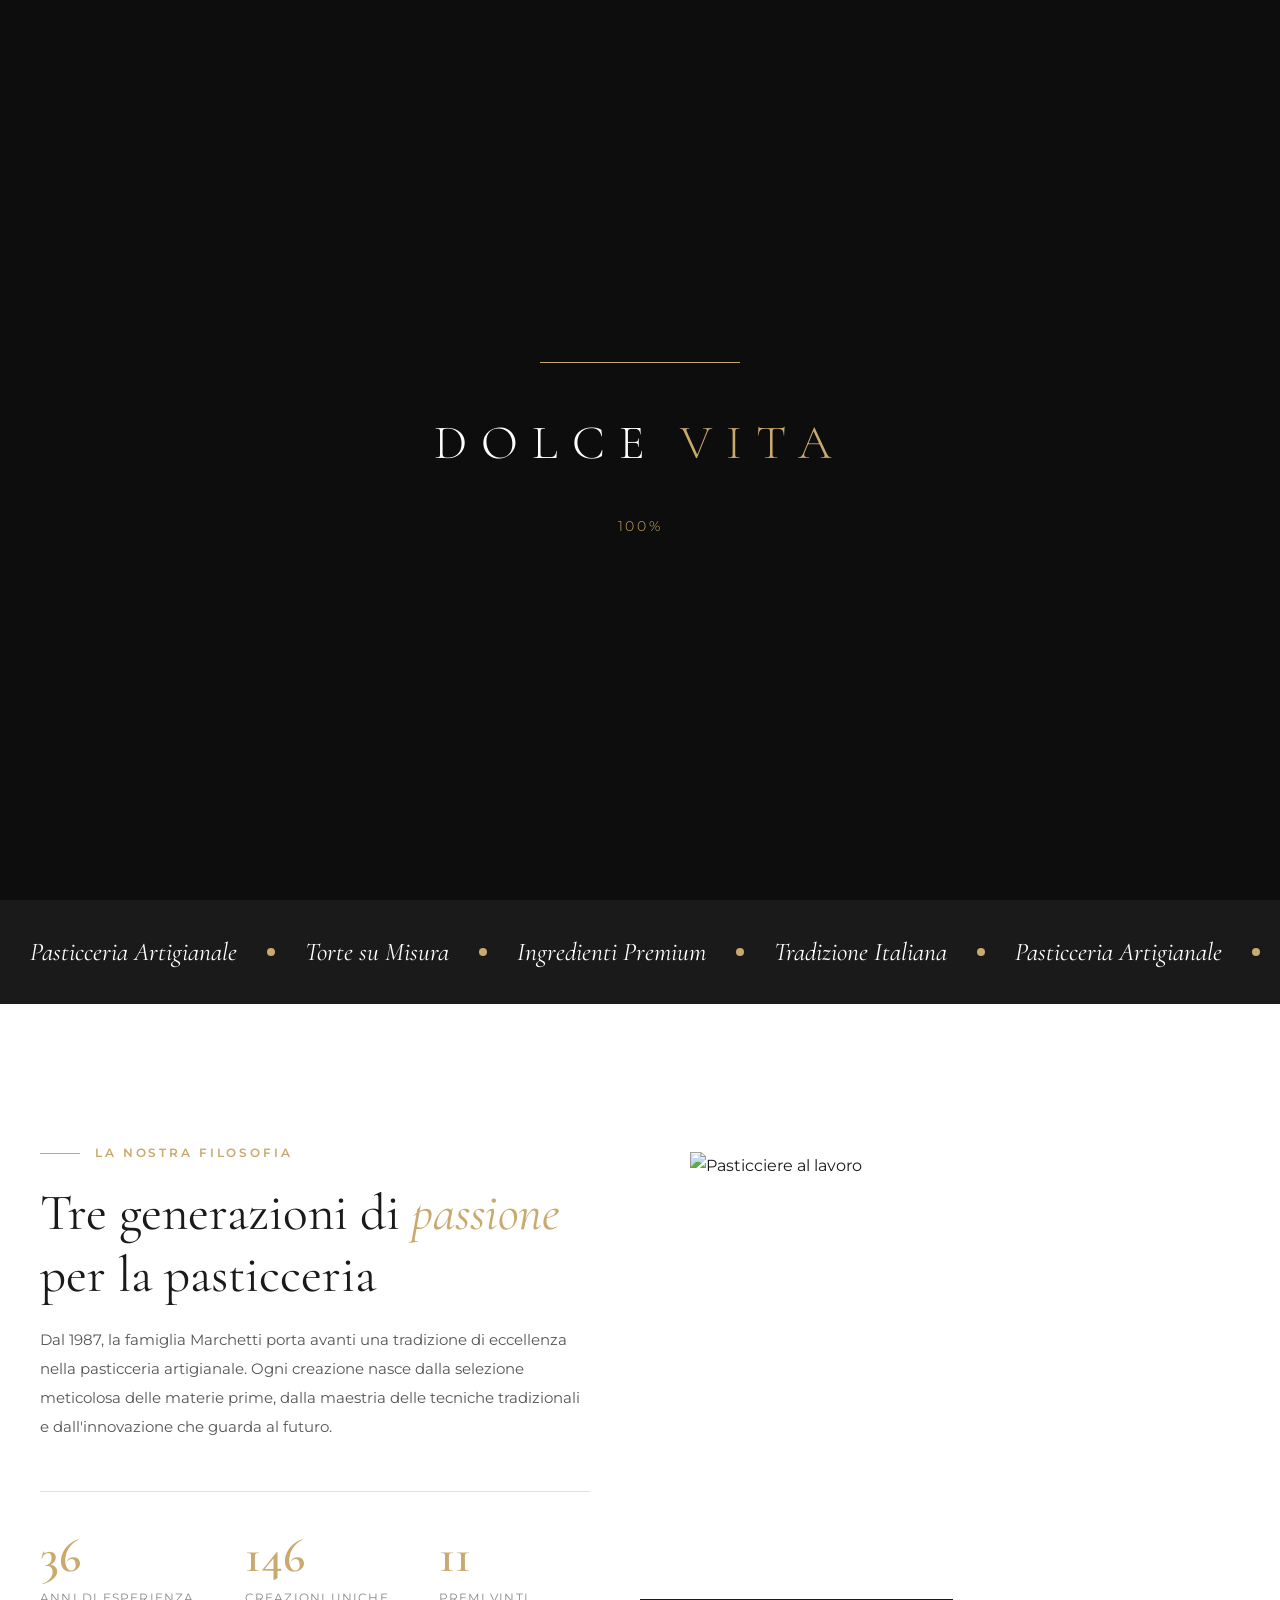
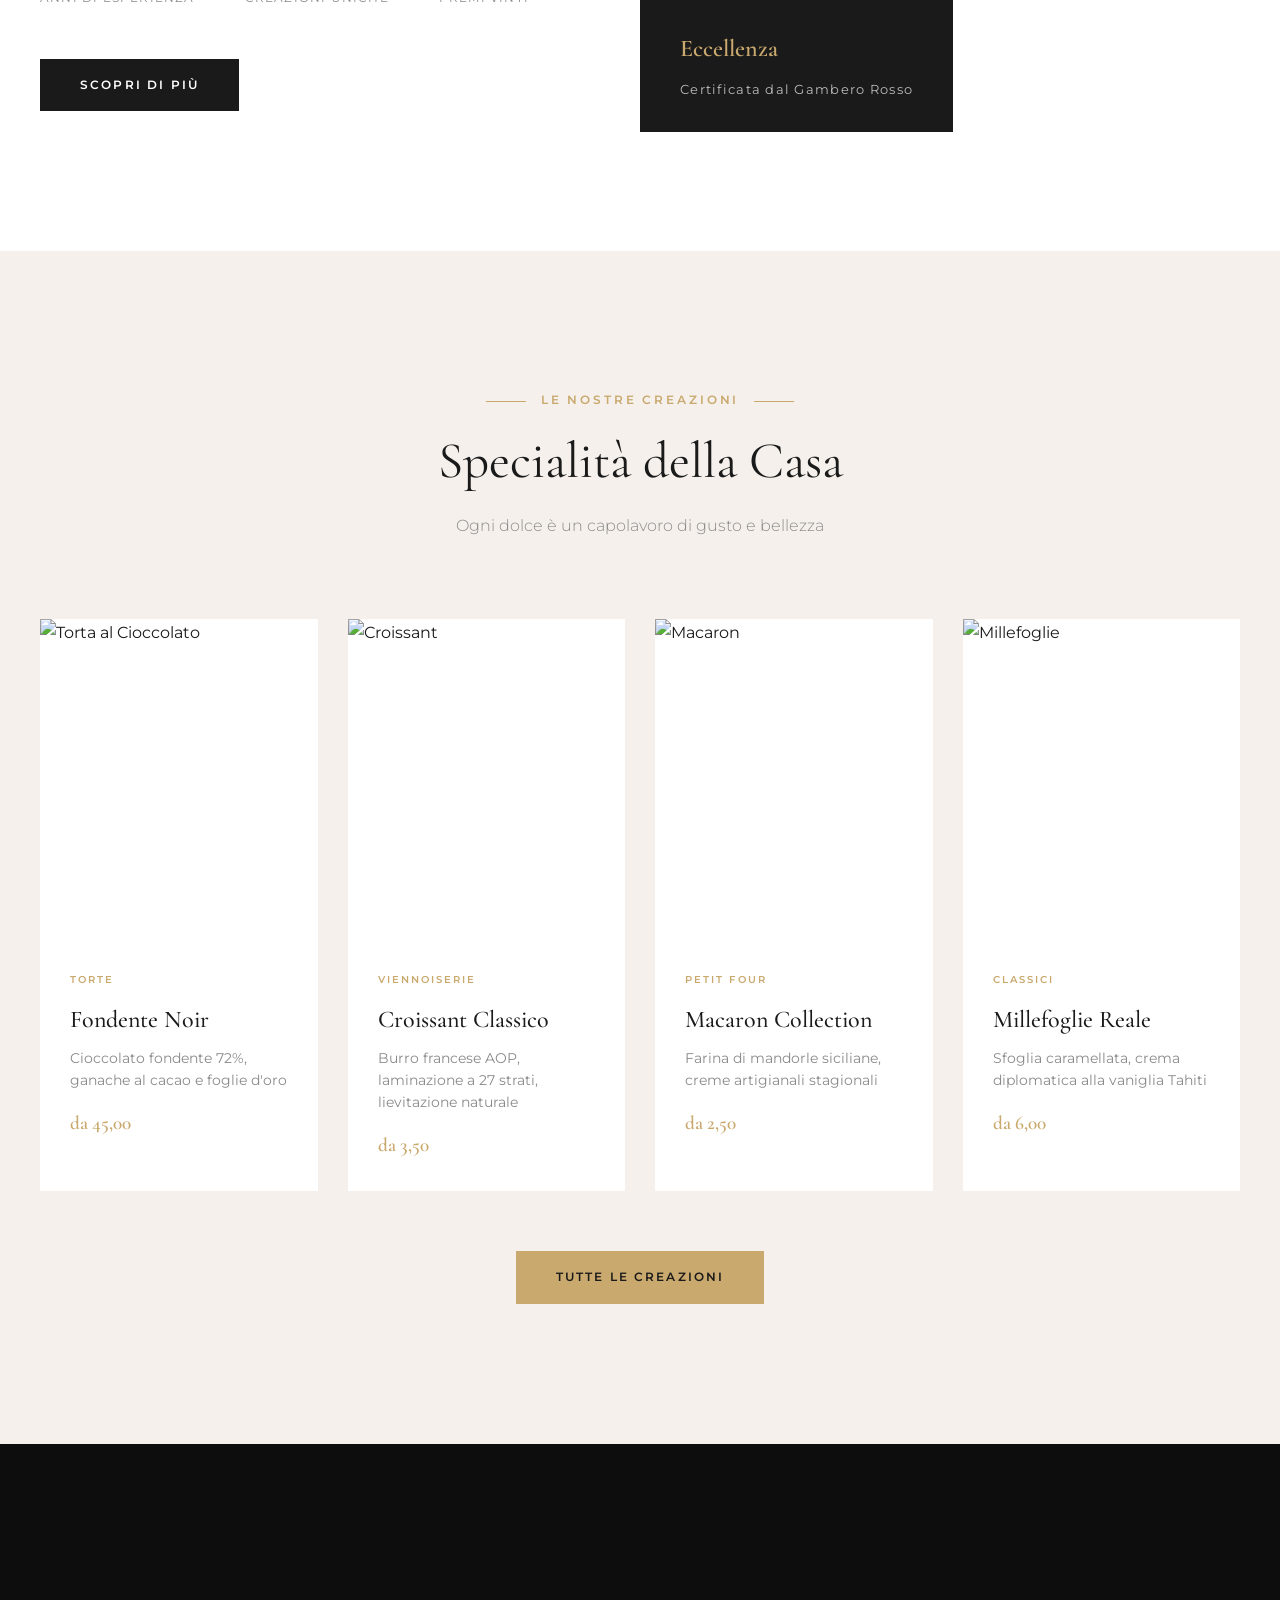
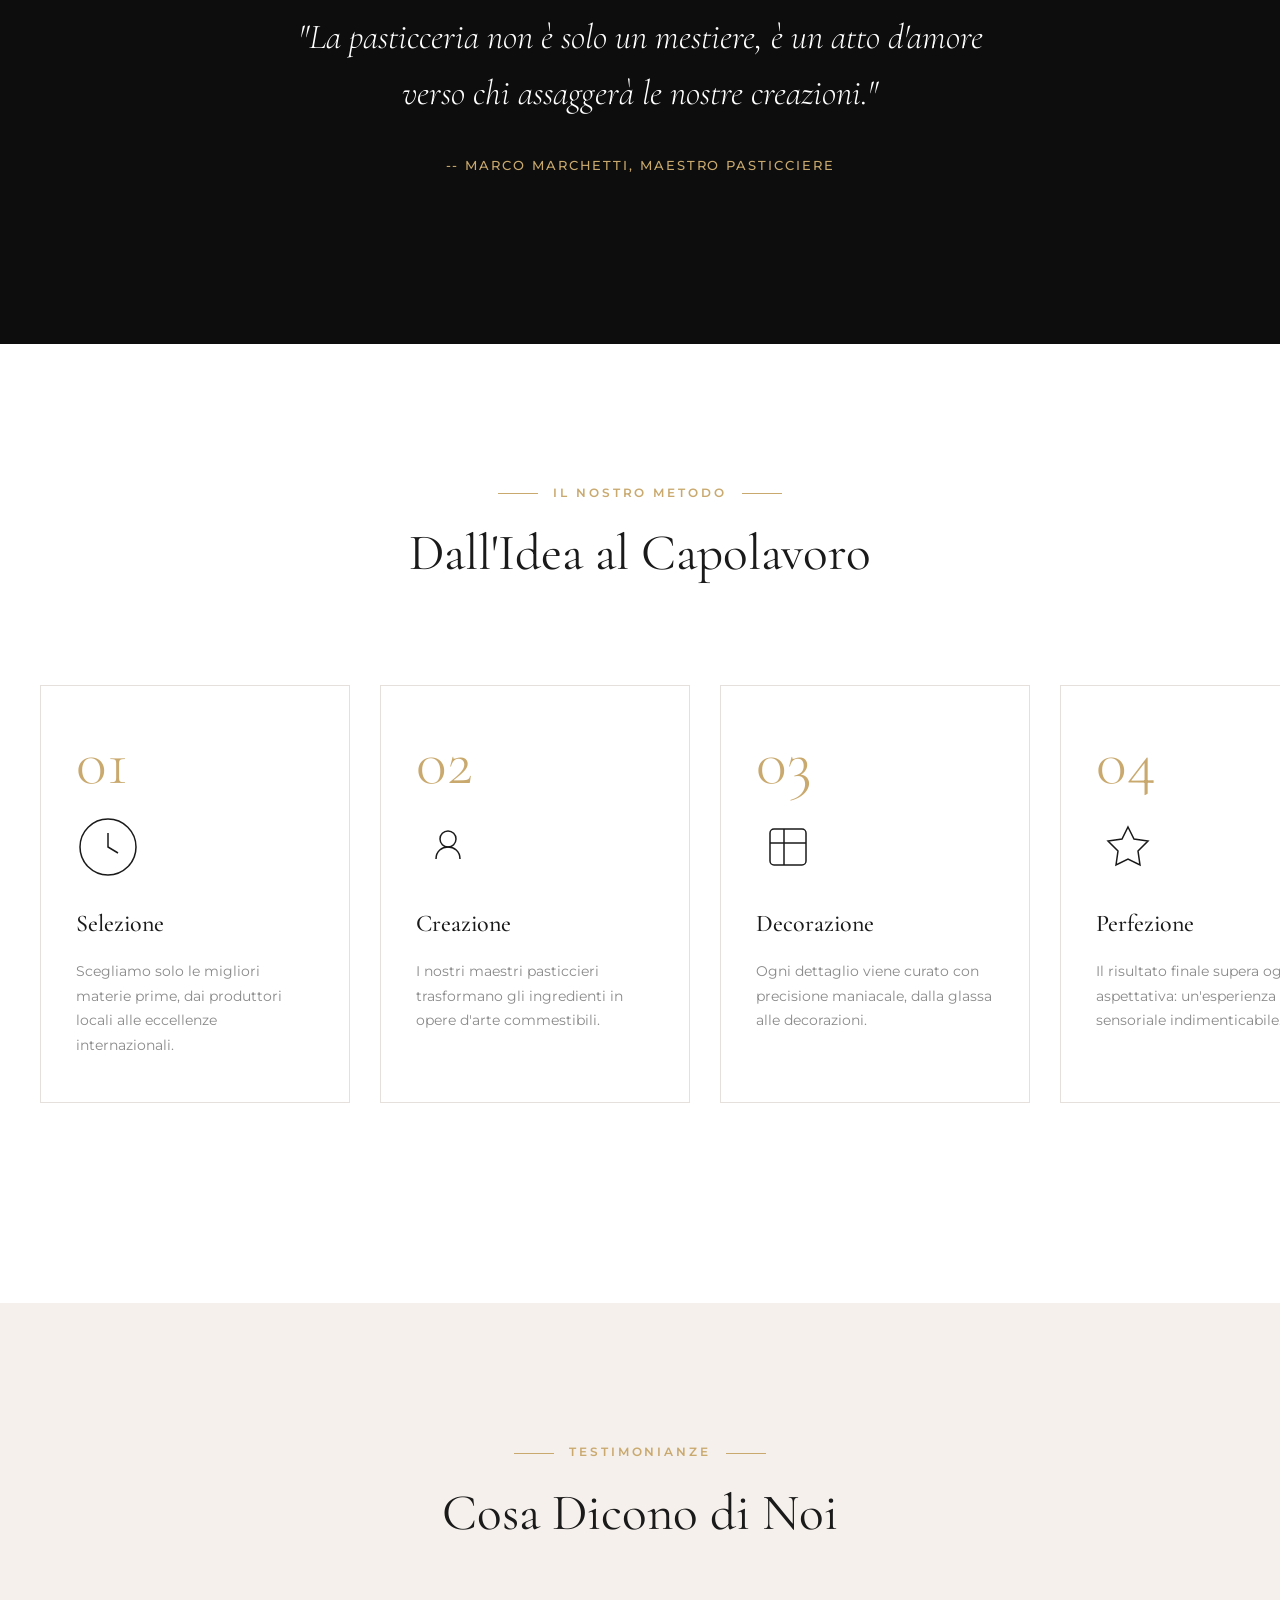
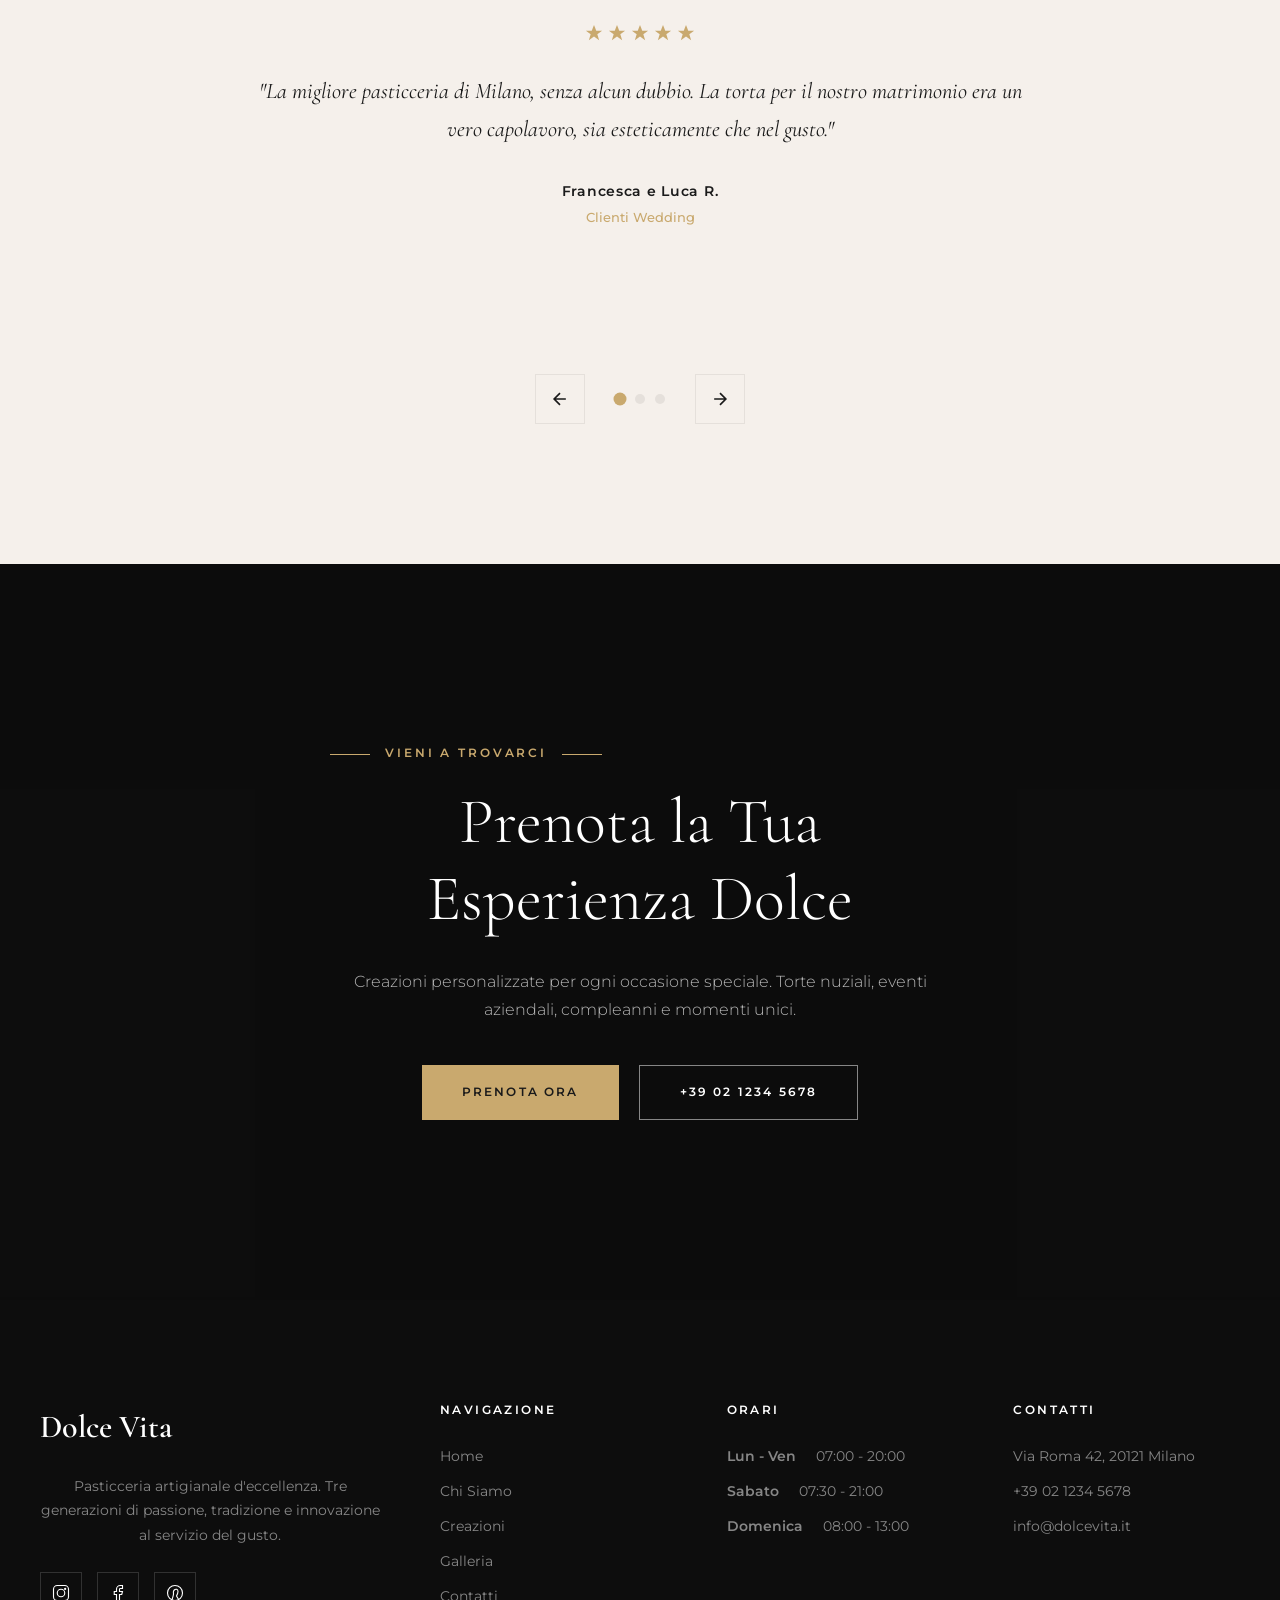
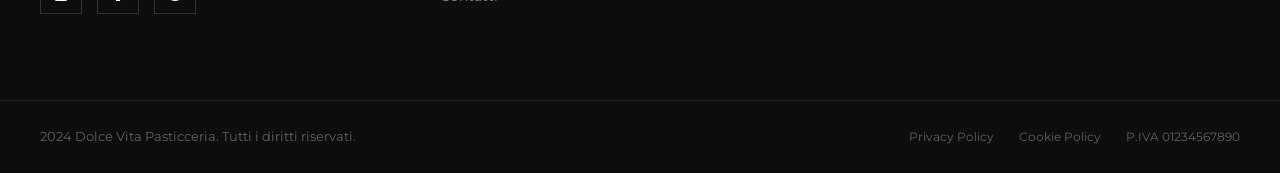
==== index.html @ 8ca8f32e "initial commit" ====
<!DOCTYPE html>
<html lang="it">
<head>
    <meta charset="UTF-8">
    <meta name="viewport" content="width=device-width, initial-scale=1.0">
    <title>Dolce Vita | Pasticceria Artigianale d'Eccellenza</title>
    <link rel="stylesheet" href="css/style.css">
    <link href="https://fonts.googleapis.com/css2?family=Cormorant+Garamond:ital,wght@0,300;0,400;0,500;0,600;0,700;1,300;1,400&family=Montserrat:wght@300;400;500;600;700&display=swap" rel="stylesheet">
</head>
<body>

    <!-- PRELOADER -->
    <div id="preloader">
        <div class="preloader-inner">
            <div class="preloader-line"></div>
            <div class="preloader-text">
                <span class="preloader-word">DOLCE</span>
                <span class="preloader-word">VITA</span>
            </div>
            <div class="preloader-counter">
                <span id="preloader-number">0</span>%
            </div>
        </div>
    </div>

    <!-- NAVIGATION -->
    <nav id="navbar">
        <div class="nav-inner">
            <a href="index.html" class="nav-logo">
                <span class="logo-text">Dolce Vita</span>
                <span class="logo-sub">Pasticceria dal 1987</span>
            </a>
            <ul class="nav-links">
                <li><a href="index.html" class="nav-link active" data-text="Home">Home</a></li>
                <li><a href="about.html" class="nav-link" data-text="Chi Siamo">Chi Siamo</a></li>
                <li><a href="menu.html" class="nav-link" data-text="Creazioni">Creazioni</a></li>
                <li><a href="gallery.html" class="nav-link" data-text="Galleria">Galleria</a></li>
                <li><a href="contact.html" class="nav-link" data-text="Contatti">Contatti</a></li>
            </ul>
            <a href="contact.html" class="nav-cta magnetic-btn">
                <span>Prenota</span>
            </a>
            <button class="menu-toggle" id="menuToggle" aria-label="Menu">
                <span class="toggle-line"></span>
                <span class="toggle-line"></span>
                <span class="toggle-line"></span>
            </button>
        </div>
    </nav>

    <!-- MOBILE MENU -->
    <div id="mobileMenu" class="mobile-menu">
        <div class="mobile-menu-bg"></div>
        <div class="mobile-menu-content">
            <ul class="mobile-nav-links">
                <li><a href="index.html" class="mobile-link">Home</a></li>
                <li><a href="about.html" class="mobile-link">Chi Siamo</a></li>
                <li><a href="menu.html" class="mobile-link">Creazioni</a></li>
                <li><a href="gallery.html" class="mobile-link">Galleria</a></li>
                <li><a href="contact.html" class="mobile-link">Contatti</a></li>
            </ul>
            <div class="mobile-menu-footer">
                <p>Via Roma 42, Milano</p>
                <p>+39 02 1234 5678</p>
            </div>
        </div>
    </div>

    <!-- HERO SECTION -->
    <section id="hero" class="hero-section">
        <div class="hero-bg-wrapper">
            <div class="hero-bg" style="background-image: url('https://images.unsplash.com/photo-1517433670267-08bbd4be890f?w=1920&q=80')"></div>
            <div class="hero-overlay"></div>
        </div>
        <div class="hero-content">
            <div class="hero-tag reveal-text">
                <span class="line-decorator"></span>
                <span>Pasticceria Artigianale</span>
                <span class="line-decorator"></span>
            </div>
            <h1 class="hero-title">
                <span class="title-line"><span class="title-word" data-delay="0">L'Arte</span></span>
                <span class="title-line"><span class="title-word" data-delay="1">della</span> <span class="title-word" data-delay="2">Dolcezza</span></span>
            </h1>
            <p class="hero-subtitle reveal-up">Dove ogni creazione racconta una storia di passione, tradizione e sapori autentici dal 1987</p>
            <div class="hero-actions reveal-up" data-delay="0.6">
                <a href="menu.html" class="btn btn-primary magnetic-btn"><span>Scopri le Creazioni</span></a>
                <a href="about.html" class="btn btn-outline magnetic-btn"><span>La Nostra Storia</span></a>
            </div>
        </div>
        
        <div class="hero-float-badge">
            <div class="badge-inner">
                <svg viewBox="0 0 100 100" class="badge-svg">
                    <path id="curve" d="M 50,50 m -37,0 a 37,37 0 1,1 74,0 a 37,37 0 1,1 -74,0" fill="none"/>
                    <text>
                        <textPath href="#curve">ECCELLENZA ARTIGIANALE * DAL 1987 * </textPath>
                    </text>
                </svg>
            </div>
        </div>
    </section>

    <!-- MARQUEE -->
    <section class="marquee-section">
        <div class="marquee-track">
            <div class="marquee-content">
                <span class="marquee-item">Pasticceria Artigianale</span>
                <span class="marquee-separator"></span>
                <span class="marquee-item">Torte su Misura</span>
                <span class="marquee-separator"></span>
                <span class="marquee-item">Ingredienti Premium</span>
                <span class="marquee-separator"></span>
                <span class="marquee-item">Tradizione Italiana</span>
                <span class="marquee-separator"></span>
                <span class="marquee-item">Pasticceria Artigianale</span>
                <span class="marquee-separator"></span>
                <span class="marquee-item">Torte su Misura</span>
                <span class="marquee-separator"></span>
                <span class="marquee-item">Ingredienti Premium</span>
                <span class="marquee-separator"></span>
                <span class="marquee-item">Tradizione Italiana</span>
                <span class="marquee-separator"></span>
            </div>
        </div>
    </section>

    <!-- ABOUT TEASER -->
    <section class="section section-about-teaser">
        <div class="container">
            <div class="about-teaser-grid">
                <div class="about-teaser-left">
                    <div class="section-label reveal-up">
                        <span class="label-line"></span>
                        <span>La Nostra Filosofia</span>
                    </div>
                    <h2 class="section-title reveal-up" data-splitting>
                        Tre generazioni di <em>passione</em> per la pasticceria
                    </h2>
                    <p class="section-text reveal-up">
                        Dal 1987, la famiglia Marchetti porta avanti una tradizione di eccellenza nella pasticceria artigianale. Ogni creazione nasce dalla selezione meticolosa delle materie prime, dalla maestria delle tecniche tradizionali e dall'innovazione che guarda al futuro.
                    </p>
                    <div class="about-stats reveal-up">
                        <div class="stat-item">
                            <span class="stat-number" data-count="37">0</span>
                            <span class="stat-label">Anni di Esperienza</span>
                        </div>
                        <div class="stat-item">
                            <span class="stat-number" data-count="150">0</span>
                            <span class="stat-label">Creazioni Uniche</span>
                        </div>
                        <div class="stat-item">
                            <span class="stat-number" data-count="12">0</span>
                            <span class="stat-label">Premi Vinti</span>
                        </div>
                    </div>
                    <a href="about.html" class="btn btn-dark magnetic-btn reveal-up"><span>Scopri di Pi&ugrave;</span></a>
                </div>
                <div class="about-teaser-right">
                    <div class="image-reveal reveal-image">
                        <img src="https://images.pexels.com/photos/2245293/pexels-photo-2245293.jpeg" alt="Pasticciere al lavoro">
                    </div>
                    <div class="floating-card">
                        <span class="floating-card-title">Eccellenza</span>
                        <span class="floating-card-text">Certificata dal Gambero Rosso</span>
                    </div>
                </div>
            </div>
        </div>
    </section>

    <!-- FEATURED PRODUCTS -->
    <section class="section section-products" id="featuredProducts">
        <div class="container">
            <div class="section-header centered">
                <div class="section-label reveal-up">
                    <span class="label-line"></span>
                    <span>Le Nostre Creazioni</span>
                    <span class="label-line"></span>
                </div>
                <h2 class="section-title reveal-up">Specialit&agrave; della Casa</h2>
                <p class="section-subtitle reveal-up">Ogni dolce &egrave; un capolavoro di gusto e bellezza</p>
            </div>
        </div>
        <div class="products-showcase">
            <div class="product-card reveal-up" data-delay="0">
                <div class="product-image-wrapper">
                    <img src="https://images.unsplash.com/photo-1578985545062-69928b1d9587?w=600&q=80" alt="Torta al Cioccolato">
                    <div class="product-overlay">
                        <a href="menu.html" class="product-discover">Scopri</a>
                    </div>
                </div>
                <div class="product-info">
                    <span class="product-category">Torte</span>
                    <h3 class="product-name">Fondente Noir</h3>
                    <p class="product-desc">Cioccolato fondente 72%, ganache al cacao e foglie d'oro</p>
                    <span class="product-price">da 45,00</span>
                </div>
            </div>
            <div class="product-card reveal-up" data-delay="0.15">
                <div class="product-image-wrapper">
                    <img src="https://images.unsplash.com/photo-1488477181946-6428a0291777?w=600&q=80" alt="Croissant">
                    <div class="product-overlay">
                        <a href="menu.html" class="product-discover">Scopri</a>
                    </div>
                </div>
                <div class="product-info">
                    <span class="product-category">Viennoiserie</span>
                    <h3 class="product-name">Croissant Classico</h3>
                    <p class="product-desc">Burro francese AOP, laminazione a 27 strati, lievitazione naturale</p>
                    <span class="product-price">da 3,50</span>
                </div>
            </div>
            <div class="product-card reveal-up" data-delay="0.3">
                <div class="product-image-wrapper">
                    <img src="https://images.unsplash.com/photo-1563729784474-d77dbb933a9e?w=600&q=80" alt="Macaron">
                    <div class="product-overlay">
                        <a href="menu.html" class="product-discover">Scopri</a>
                    </div>
                </div>
                <div class="product-info">
                    <span class="product-category">Petit Four</span>
                    <h3 class="product-name">Macaron Collection</h3>
                    <p class="product-desc">Farina di mandorle siciliane, creme artigianali stagionali</p>
                    <span class="product-price">da 2,50</span>
                </div>
            </div>
            <div class="product-card reveal-up" data-delay="0.45">
                <div class="product-image-wrapper">
                    <img src="https://images.unsplash.com/photo-1612203985729-70726954388c?w=600&q=80" alt="Millefoglie">
                    <div class="product-overlay">
                        <a href="menu.html" class="product-discover">Scopri</a>
                    </div>
                </div>
                <div class="product-info">
                    <span class="product-category">Classici</span>
                    <h3 class="product-name">Millefoglie Reale</h3>
                    <p class="product-desc">Sfoglia caramellata, crema diplomatica alla vaniglia Tahiti</p>
                    <span class="product-price">da 6,00</span>
                </div>
            </div>
        </div>
        <div class="container" style="text-align:center; margin-top: 60px;">
            <a href="menu.html" class="btn btn-primary magnetic-btn reveal-up"><span>Tutte le Creazioni</span></a>
        </div>
    </section>

    <!-- PARALLAX DIVIDER -->
    <section class="parallax-divider" style="background-image: url('https://images.unsplash.com/photo-1495147466023-ac5c588e2e94?w=1920&q=80')">
        <div class="parallax-overlay"></div>
        <div class="parallax-content">
            <blockquote class="parallax-quote reveal-up">
                <p>"La pasticceria non &egrave; solo un mestiere, &egrave; un atto d'amore verso chi assagger&agrave; le nostre creazioni."</p>
                <cite>-- Marco Marchetti, Maestro Pasticciere</cite>
            </blockquote>
        </div>
    </section>

    <!-- HORIZONTAL SCROLL SECTION -->
    <section class="section section-process">
        <div class="container">
            <div class="section-header centered">
                <div class="section-label reveal-up">
                    <span class="label-line"></span>
                    <span>Il Nostro Metodo</span>
                    <span class="label-line"></span>
                </div>
                <h2 class="section-title reveal-up">Dall'Idea al Capolavoro</h2>
            </div>
        </div>
        <div class="process-track">
            <div class="process-cards">
                <div class="process-card">
                    <span class="process-number">01</span>
                    <div class="process-icon">
                        <svg viewBox="0 0 64 64" fill="none" stroke="currentColor" stroke-width="1.5"><circle cx="32" cy="32" r="28"/><path d="M32 18v14l10 6"/></svg>
                    </div>
                    <h3>Selezione</h3>
                    <p>Scegliamo solo le migliori materie prime, dai produttori locali alle eccellenze internazionali.</p>
                </div>
                <div class="process-card">
                    <span class="process-number">02</span>
                    <div class="process-icon">
                        <svg viewBox="0 0 64 64" fill="none" stroke="currentColor" stroke-width="1.5"><path d="M20 44c0-8 6-12 12-12s12 4 12 12"/><circle cx="32" cy="24" r="8"/></svg>
                    </div>
                    <h3>Creazione</h3>
                    <p>I nostri maestri pasticcieri trasformano gli ingredienti in opere d'arte commestibili.</p>
                </div>
                <div class="process-card">
                    <span class="process-number">03</span>
                    <div class="process-icon">
                        <svg viewBox="0 0 64 64" fill="none" stroke="currentColor" stroke-width="1.5"><rect x="14" y="14" width="36" height="36" rx="4"/><path d="M14 28h36M28 14v36"/></svg>
                    </div>
                    <h3>Decorazione</h3>
                    <p>Ogni dettaglio viene curato con precisione maniacale, dalla glassa alle decorazioni.</p>
                </div>
                <div class="process-card">
                    <span class="process-number">04</span>
                    <div class="process-icon">
                        <svg viewBox="0 0 64 64" fill="none" stroke="currentColor" stroke-width="1.5"><path d="M32 12l6 12 14 2-10 10 2 14-12-6-12 6 2-14-10-10 14-2z"/></svg>
                    </div>
                    <h3>Perfezione</h3>
                    <p>Il risultato finale supera ogni aspettativa: un'esperienza sensoriale indimenticabile.</p>
                </div>
            </div>
        </div>
    </section>

    <!-- TESTIMONIALS -->
    <section class="section section-testimonials">
        <div class="container">
            <div class="section-header centered">
                <div class="section-label reveal-up">
                    <span class="label-line"></span>
                    <span>Testimonianze</span>
                    <span class="label-line"></span>
                </div>
                <h2 class="section-title reveal-up">Cosa Dicono di Noi</h2>
            </div>
            <div class="testimonials-slider" id="testimonialsSlider">
                <div class="testimonial-slide active">
                    <div class="testimonial-content">
                        <div class="testimonial-stars">
                            <svg viewBox="0 0 20 20" fill="currentColor"><path d="M10 1l2.5 6.5H19l-5.3 4 2 6.5L10 14l-5.7 4 2-6.5L1 7.5h6.5z"/></svg>
                            <svg viewBox="0 0 20 20" fill="currentColor"><path d="M10 1l2.5 6.5H19l-5.3 4 2 6.5L10 14l-5.7 4 2-6.5L1 7.5h6.5z"/></svg>
                            <svg viewBox="0 0 20 20" fill="currentColor"><path d="M10 1l2.5 6.5H19l-5.3 4 2 6.5L10 14l-5.7 4 2-6.5L1 7.5h6.5z"/></svg>
                            <svg viewBox="0 0 20 20" fill="currentColor"><path d="M10 1l2.5 6.5H19l-5.3 4 2 6.5L10 14l-5.7 4 2-6.5L1 7.5h6.5z"/></svg>
                            <svg viewBox="0 0 20 20" fill="currentColor"><path d="M10 1l2.5 6.5H19l-5.3 4 2 6.5L10 14l-5.7 4 2-6.5L1 7.5h6.5z"/></svg>
                        </div>
                        <blockquote>"La migliore pasticceria di Milano, senza alcun dubbio. La torta per il nostro matrimonio era un vero capolavoro, sia esteticamente che nel gusto."</blockquote>
                        <div class="testimonial-author">
                            <strong>Francesca e Luca R.</strong>
                            <span>Clienti Wedding</span>
                        </div>
                    </div>
                </div>
                <div class="testimonial-slide">
                    <div class="testimonial-content">
                        <div class="testimonial-stars">
                            <svg viewBox="0 0 20 20" fill="currentColor"><path d="M10 1l2.5 6.5H19l-5.3 4 2 6.5L10 14l-5.7 4 2-6.5L1 7.5h6.5z"/></svg>
                            <svg viewBox="0 0 20 20" fill="currentColor"><path d="M10 1l2.5 6.5H19l-5.3 4 2 6.5L10 14l-5.7 4 2-6.5L1 7.5h6.5z"/></svg>
                            <svg viewBox="0 0 20 20" fill="currentColor"><path d="M10 1l2.5 6.5H19l-5.3 4 2 6.5L10 14l-5.7 4 2-6.5L1 7.5h6.5z"/></svg>
                            <svg viewBox="0 0 20 20" fill="currentColor"><path d="M10 1l2.5 6.5H19l-5.3 4 2 6.5L10 14l-5.7 4 2-6.5L1 7.5h6.5z"/></svg>
                            <svg viewBox="0 0 20 20" fill="currentColor"><path d="M10 1l2.5 6.5H19l-5.3 4 2 6.5L10 14l-5.7 4 2-6.5L1 7.5h6.5z"/></svg>
                        </div>
                        <blockquote>"I croissant di Dolce Vita sono un'esperienza religiosa. Croccanti fuori, soffici dentro, con un profumo di burro che ti avvolge. Vengo ogni mattina."</blockquote>
                        <div class="testimonial-author">
                            <strong>Giorgio M.</strong>
                            <span>Cliente Abituale</span>
                        </div>
                    </div>
                </div>
                <div class="testimonial-slide">
                    <div class="testimonial-content">
                        <div class="testimonial-stars">
                            <svg viewBox="0 0 20 20" fill="currentColor"><path d="M10 1l2.5 6.5H19l-5.3 4 2 6.5L10 14l-5.7 4 2-6.5L1 7.5h6.5z"/></svg>
                            <svg viewBox="0 0 20 20" fill="currentColor"><path d="M10 1l2.5 6.5H19l-5.3 4 2 6.5L10 14l-5.7 4 2-6.5L1 7.5h6.5z"/></svg>
                            <svg viewBox="0 0 20 20" fill="currentColor"><path d="M10 1l2.5 6.5H19l-5.3 4 2 6.5L10 14l-5.7 4 2-6.5L1 7.5h6.5z"/></svg>
                            <svg viewBox="0 0 20 20" fill="currentColor"><path d="M10 1l2.5 6.5H19l-5.3 4 2 6.5L10 14l-5.7 4 2-6.5L1 7.5h6.5z"/></svg>
                            <svg viewBox="0 0 20 20" fill="currentColor"><path d="M10 1l2.5 6.5H19l-5.3 4 2 6.5L10 14l-5.7 4 2-6.5L1 7.5h6.5z"/></svg>
                        </div>
                        <blockquote>"Come chef, sono molto esigente. I macaron di Dolce Vita raggiungono livelli parigini. Una perfezione tecnica e gustativa rara in Italia."</blockquote>
                        <div class="testimonial-author">
                            <strong>Chef Alessandro B.</strong>
                            <span>Ristorante Stellato</span>
                        </div>
                    </div>
                </div>
            </div>
            <div class="testimonial-controls">
                <button class="testimonial-btn prev" id="testimonialPrev" aria-label="Precedente">
                    <svg viewBox="0 0 24 24" fill="none" stroke="currentColor" stroke-width="2"><path d="M19 12H5M12 19l-7-7 7-7"/></svg>
                </button>
                <div class="testimonial-dots" id="testimonialDots">
                    <span class="dot active"></span>
                    <span class="dot"></span>
                    <span class="dot"></span>
                </div>
                <button class="testimonial-btn next" id="testimonialNext" aria-label="Successivo">
                    <svg viewBox="0 0 24 24" fill="none" stroke="currentColor" stroke-width="2"><path d="M5 12h14M12 5l7 7-7 7"/></svg>
                </button>
            </div>
        </div>
    </section>

    <!-- INSTAGRAM / CTA -->
    <section class="section section-cta">
        <div class="cta-bg" style="background-image: url('https://images.unsplash.com/photo-1558326567-98ae2405596b?w=1920&q=80')"></div>
        <div class="cta-overlay"></div>
        <div class="cta-content">
            <div class="section-label reveal-up" style="color: #c9a96e;">
                <span class="label-line" style="background: #c9a96e;"></span>
                <span>Vieni a Trovarci</span>
                <span class="label-line" style="background: #c9a96e;"></span>
            </div>
            <h2 class="cta-title reveal-up">Prenota la Tua<br>Esperienza Dolce</h2>
            <p class="cta-text reveal-up">Creazioni personalizzate per ogni occasione speciale. Torte nuziali, eventi aziendali, compleanni e momenti unici.</p>
            <div class="cta-actions reveal-up">
                <a href="contact.html" class="btn btn-gold magnetic-btn"><span>Prenota Ora</span></a>
                <a href="tel:+390212345678" class="btn btn-outline-light magnetic-btn"><span>+39 02 1234 5678</span></a>
            </div>
        </div>
    </section>

    <!-- FOOTER -->
    <footer class="footer">
        <div class="footer-top">
            <div class="container">
                <div class="footer-grid">
                    <div class="footer-col footer-brand">
                        <h3 class="footer-logo">Dolce Vita</h3>
                        <p>Pasticceria artigianale d'eccellenza. Tre generazioni di passione, tradizione e innovazione al servizio del gusto.</p>
                        <div class="footer-social">
                            <a href="#" class="social-link magnetic-btn" aria-label="Instagram">
                                <svg viewBox="0 0 24 24" fill="none" stroke="currentColor" stroke-width="1.5"><rect x="2" y="2" width="20" height="20" rx="5"/><circle cx="12" cy="12" r="5"/><circle cx="17.5" cy="6.5" r="1.5" fill="currentColor" stroke="none"/></svg>
                            </a>
                            <a href="#" class="social-link magnetic-btn" aria-label="Facebook">
                                <svg viewBox="0 0 24 24" fill="none" stroke="currentColor" stroke-width="1.5"><path d="M18 2h-3a5 5 0 00-5 5v3H7v4h3v8h4v-8h3l1-4h-4V7a1 1 0 011-1h3z"/></svg>
                            </a>
                            <a href="#" class="social-link magnetic-btn" aria-label="Pinterest">
                                <svg viewBox="0 0 24 24" fill="none" stroke="currentColor" stroke-width="1.5"><circle cx="12" cy="12" r="10"/><path d="M8 21c1-3 2-6 2-8 0-2-1-3 1-5s5-1 5 2c0 2-1 4-2 6l3 5"/></svg>
                            </a>
                        </div>
                    </div>
                    <div class="footer-col">
                        <h4>Navigazione</h4>
                        <ul>
                            <li><a href="index.html">Home</a></li>
                            <li><a href="about.html">Chi Siamo</a></li>
                            <li><a href="menu.html">Creazioni</a></li>
                            <li><a href="gallery.html">Galleria</a></li>
                            <li><a href="contact.html">Contatti</a></li>
                        </ul>
                    </div>
                    <div class="footer-col">
                        <h4>Orari</h4>
                        <ul class="hours-list">
                            <li><span>Lun - Ven</span><span>07:00 - 20:00</span></li>
                            <li><span>Sabato</span><span>07:30 - 21:00</span></li>
                            <li><span>Domenica</span><span>08:00 - 13:00</span></li>
                        </ul>
                    </div>
                    <div class="footer-col">
                        <h4>Contatti</h4>
                        <ul>
                            <li>Via Roma 42, 20121 Milano</li>
                            <li><a href="tel:+390212345678">+39 02 1234 5678</a></li>
                            <li><a href="mailto:info@dolcevita.it">info@dolcevita.it</a></li>
                        </ul>
                    </div>
                </div>
            </div>
        </div>
        <div class="footer-bottom">
            <div class="container">
                <p>2024 Dolce Vita Pasticceria. Tutti i diritti riservati.</p>
                <div class="footer-bottom-links">
                    <a href="#">Privacy Policy</a>
                    <a href="#">Cookie Policy</a>
                    <a href="#">P.IVA 01234567890</a>
                </div>
            </div>
        </div>
    </footer>

    <script src="https://cdn.jsdelivr.net/npm/lenis/dist/lenis.min.js"></script>
    <script src="js/animations.js"></script>
    <script src="js/main.js"></script>
</body>
</html>
---- css/style.css ----
/* ============================================
   DOLCE VITA - PREMIUM PASTRY SHOP
   Award-Winning Website Stylesheet
   ============================================ */

/* --- RESET & BASE --- */
*, *::before, *::after {
    margin: 0;
    padding: 0;
    box-sizing: border-box;
}

/* Fix per preloader text wrap on mobile */
@media (max-width: 480px) {
    .preloader-text {
        flex-direction: column;
        gap: 10px;
    }
    .preloader-word {
        font-size: 1.5rem;
    }
}

:root {
    --color-dark: #1a1a1a;
    --color-darker: #0d0d0d;
    --color-gold: #c9a96e;
    --color-gold-light: #d4b87a;
    --color-cream: #f5f0eb;
    --color-light: #faf8f5;
    --color-white: #ffffff;
    --color-gray: #8a8a8a;
    --color-gray-light: #e5e0db;
    --font-heading: 'Cormorant Garamond', Georgia, serif;
    --font-body: 'Montserrat', 'Helvetica Neue', sans-serif;
    --transition: 0.4s cubic-bezier(0.25, 0.46, 0.45, 0.94);
    --transition-slow: 0.8s cubic-bezier(0.25, 0.46, 0.45, 0.94);
    --transition-spring: 0.6s cubic-bezier(0.34, 1.56, 0.64, 1);
}


/* Additional Footer Centering for all pages */
.footer-col {
    display: flex;
    flex-direction: column;
    align-items: center; 
    text-align: center;
}
.footer-col h3, .footer-col h4, .footer-col p, .footer-col ul {
    text-align: center;
}
.footer-brand {
    align-items: center;
}
.footer-social {
    justify-content: center;
}
/* Ensure navigation lists in footer are centered */
.footer-col ul {
    padding: 0;
    list-style: none;
    display: flex;
    flex-direction: column;
    align-items: center;
    gap: 0;
}
.footer-col ul li {
    margin-bottom: 12px;
}
.hours-list li {
    display: flex;
    flex-direction: column;
    align-items: center;
    gap: 5px;
}
.hours-list li span:first-child {
    font-weight: 600;
}
@media (min-width: 992px) {
    /* Reset for desktop if needed, or keep centered if preferred layout */
    .footer-grid {
        grid-template-columns: 2fr 1fr 1fr 1fr;
        text-align: left;
    }
    .footer-col {
        align-items: flex-start;
        text-align: left;
    }
    .footer-col ul {
        align-items: flex-start;
    }
    .footer-social {
        justify-content: flex-start;
    }
    .hours-list li {
        display: flex;
        flex-direction: row;
        justify-content: space-between;
        gap: 20px;
    }
}


body {
    font-family: var(--font-body);
    color: var(--color-dark);
    background-color: var(--color-darker);
    line-height: 1.7;
    overflow-x: hidden;
    transition: background-color 0.6s ease;
}

body.loaded {
    background-color: var(--color-light);
}

a {
    text-decoration: none;
    color: inherit;
    transition: color var(--transition);
}

img {
    max-width: 100%;
    height: auto;
    display: block;
}

.container {
    max-width: 1340px;
    margin: 0 auto;
    padding: 0 40px;
}

.section {
    padding: 140px 0;
    position: relative;
}

/* Mobile Media Query Enhancements */
@media (max-width: 768px) {
    /* Optimize preloader for mobile */
    .preloader-word {
        font-size: 2rem;
    }

    /* Fix card grid layouts on mobile */
    .menu-grid, 
    .gallery-masonry,
    .team-grid,
    .products-showcase {
        grid-template-columns: 1fr;
        gap: 30px;
        padding: 0 25px;
        max-width: 100%;
        overflow-x: visible;
    }

    .gallery-item-wide,
    .gallery-item-tall {
        grid-row: auto;
        grid-column: auto;
    }

    /* Center text in sections on mobile */
    .section-header, 
    .hero-content,
    .about-teaser-left,
    .footer-col {
        text-align: center;
    }
    
    .section-label {
        justify-content: center;
    }

    /* Fix footer alignment */
    .footer-grid {
        grid-template-columns: 1fr;
        text-align: center;
    }

    .footer-social {
        justify-content: center;
    }
    
    /* Ensure images fit */
    img {
        width: 100%;
        height: auto;
    }
}

/* ============================================
   PRELOADER
   ============================================ */
#preloader {
    position: fixed;
    inset: 0;
    background: var(--color-darker);
    z-index: 99999;
    display: flex;
    align-items: center;
    justify-content: center;
    /* Removed visibility transition to prevent early flicker hidden, added explicit opacity transition */
    transition: opacity 0.8s ease-in-out;
}

#preloader.loaded {
    opacity: 0;
    pointer-events: none;
    /* Use valid visibility transition if needed, likely handled by js display:none */
}

.preloader-inner {
    text-align: center;
    color: var(--color-white);
}

.preloader-line {
    width: 200px;
    height: 1px;
    background: rgba(255,255,255,0.15);
    margin: 0 auto 40px;
    position: relative;
    overflow: hidden;
}

.preloader-line::after {
    content: '';
    position: absolute;
    left: 0;
    top: 0;
    height: 100%;
    width: 0%;
    background: var(--color-gold);
    animation: preloaderLine 2s ease forwards;
}

@keyframes preloaderLine {
    to { width: 100%; }
}

.preloader-text {
    display: flex;
    gap: 20px;
    justify-content: center;
    margin-bottom: 30px;
}

.preloader-word {
    font-family: var(--font-heading);
    font-size: 3rem;
    font-weight: 300;
    letter-spacing: 0.3em;
    opacity: 0;
    transform: translateY(30px);
    animation: preloaderWord 0.8s ease forwards;
}

.preloader-word:nth-child(2) {
    animation-delay: 0.2s;
    color: var(--color-gold);
}

@keyframes preloaderWord {
    to { opacity: 1; transform: translateY(0); }
}

.preloader-counter {
    font-family: var(--font-body);
    font-size: 0.85rem;
    letter-spacing: 0.2em;
    color: var(--color-gold);
    font-weight: 300;
}

/* ============================================
   NAVIGATION
   ============================================ */
#navbar {
    position: fixed;
    top: 0;
    left: 0;
    right: 0;
    z-index: 1000;
    padding: 25px 0;
    transition: all var(--transition);
}

#navbar.scrolled {
    background: rgba(26, 26, 26, 0.95);
    backdrop-filter: blur(20px);
    padding: 15px 0;
    box-shadow: 0 4px 30px rgba(0,0,0,0.15);
}

.nav-inner {
    max-width: 1400px;
    margin: 0 auto;
    padding: 0 40px;
    display: flex;
    align-items: center;
    justify-content: space-between;
}

.nav-logo {
    display: flex;
    flex-direction: column;
    gap: 2px;
    z-index: 10;
}

.logo-text {
    font-family: var(--font-heading);
    font-size: 1.8rem;
    font-weight: 600;
    color: var(--color-white);
    letter-spacing: 0.05em;
    line-height: 1;
}

.logo-sub {
    font-size: 0.65rem;
    letter-spacing: 0.25em;
    text-transform: uppercase;
    color: var(--color-gold);
    font-weight: 400;
}

.nav-links {
    display: flex;
    list-style: none;
    gap: 40px;
}

.nav-link {
    font-size: 0.8rem;
    font-weight: 500;
    letter-spacing: 0.12em;
    text-transform: uppercase;
    color: rgba(255,255,255,0.8);
    position: relative;
    padding: 8px 0;
    overflow: hidden;
}

.nav-link::after {
    content: '';
    position: absolute;
    bottom: 0;
    left: 0;
    width: 0;
    height: 1px;
    background: var(--color-gold);
    transition: width var(--transition);
}

.nav-link:hover,
.nav-link.active {
    color: var(--color-white);
}

.nav-link:hover::after,
.nav-link.active::after {
    width: 100%;
}

.nav-cta {
    display: inline-flex;
    align-items: center;
    padding: 12px 30px;
    border: 1px solid var(--color-gold);
    color: var(--color-gold);
    font-size: 0.75rem;
    font-weight: 600;
    letter-spacing: 0.15em;
    text-transform: uppercase;
    transition: all var(--transition);
    position: relative;
    overflow: hidden;
}

.nav-cta::before {
    content: '';
    position: absolute;
    inset: 0;
    background: var(--color-gold);
    transform: scaleX(0);
    transform-origin: right;
    transition: transform var(--transition);
}

.nav-cta:hover::before {
    transform: scaleX(1);
    transform-origin: left;
}

.nav-cta span {
    position: relative;
    z-index: 1;
}

.nav-cta:hover {
    color: var(--color-dark);
}

/* HAMBURGER */
.menu-toggle {
    display: none;
    flex-direction: column;
    gap: 6px;
    background: none;
    border: none;
    padding: 10px;
    z-index: 1001;
}

.toggle-line {
    display: block;
    width: 28px;
    height: 1.5px;
    background: var(--color-white);
    transition: all var(--transition);
    transform-origin: center;
}

.menu-toggle.active .toggle-line:nth-child(1) {
    transform: translateY(7.5px) rotate(45deg);
}

.menu-toggle.active .toggle-line:nth-child(2) {
    opacity: 0;
    transform: scaleX(0);
}

.menu-toggle.active .toggle-line:nth-child(3) {
    transform: translateY(-7.5px) rotate(-45deg);
}

/* MOBILE MENU */
.mobile-menu {
    position: fixed;
    inset: 0;
    z-index: 999;
    pointer-events: none;
}

.mobile-menu.active {
    pointer-events: all;
}

.mobile-menu-bg {
    position: absolute;
    inset: 0;
    background: var(--color-darker);
    opacity: 0;
    transition: opacity 0.5s ease;
}

.mobile-menu.active .mobile-menu-bg {
    opacity: 0.98;
}

.mobile-menu-content {
    position: relative;
    height: 100%;
    display: flex;
    flex-direction: column;
    justify-content: center;
    align-items: center;
    padding: 40px;
    opacity: 0;
    transform: translateY(40px);
    transition: all 0.5s ease 0.2s;
}

.mobile-menu.active .mobile-menu-content {
    opacity: 1;
    transform: translateY(0);
}

.mobile-nav-links {
    list-style: none;
    text-align: center;
}

.mobile-nav-links li {
    overflow: hidden;
}

.mobile-link {
    display: block;
    font-family: var(--font-heading);
    font-size: 3rem;
    font-weight: 400;
    color: var(--color-white);
    padding: 10px 0;
    transition: color var(--transition);
}

.mobile-link:hover {
    color: var(--color-gold);
}

.mobile-menu-footer {
    position: absolute;
    bottom: 40px;
    text-align: center;
    color: var(--color-gray);
    font-size: 0.85rem;
    letter-spacing: 0.1em;
}

.mobile-menu-footer p {
    margin-bottom: 5px;
}

/* ============================================
   HERO SECTION
   ============================================ */
.hero-section {
    height: 100vh;
    min-height: 700px;
    position: relative;
    display: flex;
    align-items: center;
    justify-content: center;
    overflow: hidden;
}

.hero-bg-wrapper {
    position: absolute;
    inset: 0;
    overflow: hidden;
}

.hero-bg {
    position: absolute;
    inset: -10%;
    background-size: cover;
    background-position: center;
    will-change: transform;
    transition: transform 0.1s linear;
}

.hero-overlay {
    position: absolute;
    inset: 0;
    background: linear-gradient(
        180deg,
        rgba(13, 13, 13, 0.6) 0%,
        rgba(13, 13, 13, 0.4) 40%,
        rgba(13, 13, 13, 0.7) 100%
    );
}

.hero-content {
    position: relative;
    z-index: 2;
    text-align: center;
    max-width: 900px;
    padding: 0 40px;
}

.hero-tag {
    display: flex;
    align-items: center;
    justify-content: center;
    gap: 20px;
    margin-bottom: 30px;
    font-size: 0.75rem;
    font-weight: 500;
    letter-spacing: 0.3em;
    text-transform: uppercase;
    color: var(--color-gold);
}

.line-decorator {
    display: block;
    width: 60px;
    height: 1px;
    background: var(--color-gold);
}

.hero-title {
    font-family: var(--font-heading);
    font-weight: 300;
    color: var(--color-white);
    line-height: 1.1;
    margin-bottom: 30px;
}

.title-line {
    display: block;
    overflow: hidden;
}

.title-word {
    display: inline-block;
    font-size: clamp(3rem, 8vw, 7rem);
    opacity: 0;
    transform: translateY(100%);
    animation: titleReveal 1s cubic-bezier(0.22, 1, 0.36, 1) forwards;
}

.title-word[data-delay="0"] { animation-delay: 0.5s; }
.title-word[data-delay="1"] { animation-delay: 0.65s; }
.title-word[data-delay="2"] { animation-delay: 0.8s; }

@keyframes titleReveal {
    to {
        opacity: 1;
        transform: translateY(0);
    }
}

.hero-subtitle {
    font-size: 1.05rem;
    font-weight: 300;
    color: rgba(255,255,255,0.75);
    max-width: 600px;
    margin: 0 auto 50px;
    line-height: 1.8;
    letter-spacing: 0.02em;
}

.hero-actions {
    display: flex;
    gap: 20px;
    justify-content: center;
    flex-wrap: wrap;
}

/* BUTTONS */
.btn {
    display: inline-flex;
    align-items: center;
    justify-content: center;
    padding: 16px 40px;
    font-size: 0.75rem;
    font-weight: 600;
    letter-spacing: 0.18em;
    text-transform: uppercase;
    font-family: var(--font-body);
    border: none;
    position: relative;
    overflow: hidden;
    transition: all var(--transition);
}

.btn span {
    position: relative;
    z-index: 2;
}

.btn-primary {
    background: var(--color-gold);
    color: var(--color-dark);
}

.btn-primary::before {
    content: '';
    position: absolute;
    inset: 0;
    background: var(--color-dark);
    transform: scaleX(0);
    transform-origin: right;
    transition: transform var(--transition);
}

.btn-primary:hover::before {
    transform: scaleX(1);
    transform-origin: left;
}

.btn-primary:hover {
    color: var(--color-white);
}

.btn-outline {
    background: transparent;
    border: 1px solid rgba(255,255,255,0.4);
    color: var(--color-white);
}

.btn-outline:hover {
    border-color: var(--color-gold);
    color: var(--color-gold);
}

.btn-dark {
    background: var(--color-dark);
    color: var(--color-white);
}

.btn-dark::before {
    content: '';
    position: absolute;
    inset: 0;
    background: var(--color-gold);
    transform: scaleX(0);
    transform-origin: right;
    transition: transform var(--transition);
}

.btn-dark:hover::before {
    transform: scaleX(1);
    transform-origin: left;
}

.btn-dark:hover { color: var(--color-dark); }

.btn-gold {
    background: var(--color-gold);
    color: var(--color-dark);
}

.btn-gold::before {
    content: '';
    position: absolute;
    inset: 0;
    background: var(--color-white);
    transform: scaleX(0);
    transform-origin: right;
    transition: transform var(--transition);
}

.btn-gold:hover::before {
    transform: scaleX(1);
    transform-origin: left;
}

.btn-outline-light {
    background: transparent;
    border: 1px solid rgba(255,255,255,0.5);
    color: var(--color-white);
}

.btn-outline-light:hover {
    border-color: var(--color-white);
    background: var(--color-white);
    color: var(--color-dark);
}

/* SCROLL INDICATOR */
.hero-scroll-indicator {
    position: absolute;
    bottom: 40px;
    left: 50%;
    transform: translateX(-50%);
    display: flex;
    flex-direction: column;
    align-items: center;
    gap: 10px;
    z-index: 3;
}

.scroll-line {
    width: 1px;
    height: 60px;
    background: rgba(255,255,255,0.2);
    position: relative;
    overflow: hidden;
}

.scroll-line::after {
    content: '';
    position: absolute;
    top: -100%;
    left: 0;
    width: 100%;
    height: 100%;
    background: var(--color-gold);
    animation: scrollLine 2s ease infinite;
}

@keyframes scrollLine {
    0% { top: -100%; }
    100% { top: 100%; }
}

.hero-scroll-indicator span {
    font-size: 0.65rem;
    letter-spacing: 0.25em;
    text-transform: uppercase;
    color: rgba(255,255,255,0.5);
}

/* ROTATING BADGE */
.hero-float-badge {
    position: absolute;
    right: 60px;
    bottom: 100px;
    z-index: 3;
    width: 120px;
    height: 120px;
}

.badge-inner {
    width: 100%;
    height: 100%;
    animation: rotateBadge 20s linear infinite;
}

@keyframes rotateBadge {
    to { transform: rotate(360deg); }
}

.badge-svg {
    width: 100%;
    height: 100%;
}

.badge-svg text {
    font-size: 9px;
    fill: rgba(255,255,255,0.6);
    font-family: var(--font-body);
    letter-spacing: 3px;
    text-transform: uppercase;
    font-weight: 500;
}

/* ============================================
   MARQUEE
   ============================================ */
.marquee-section {
    padding: 30px 0;
    background: var(--color-dark);
    overflow: hidden;
}

.marquee-track {
    overflow: hidden;
    white-space: nowrap;
}

.marquee-content {
    display: inline-flex;
    align-items: center;
    animation: marquee 30s linear infinite;
}

@keyframes marquee {
    from { transform: translateX(0); }
    to { transform: translateX(-50%); }
}

.marquee-item {
    font-family: var(--font-heading);
    font-size: 1.6rem;
    font-weight: 400;
    font-style: italic;
    color: var(--color-white);
    padding: 0 30px;
    white-space: nowrap;
}

.marquee-separator {
    display: inline-block;
    width: 8px;
    height: 8px;
    border-radius: 50%;
    background: var(--color-gold);
    flex-shrink: 0;
}

/* ============================================
   SECTION HEADERS
   ============================================ */
.section-label {
    display: flex;
    align-items: center;
    gap: 15px;
    margin-bottom: 20px;
    font-size: 0.72rem;
    font-weight: 600;
    letter-spacing: 0.25em;
    text-transform: uppercase;
    color: var(--color-gold);
}

.label-line {
    display: block;
    width: 40px;
    height: 1px;
    background: var(--color-gold);
}

.section-title {
    font-family: var(--font-heading);
    font-size: clamp(2.2rem, 4vw, 3.5rem);
    font-weight: 400;
    line-height: 1.2;
    margin-bottom: 20px;
    color: var(--color-dark);
}

.section-title em {
    font-style: italic;
    color: var(--color-gold);
}

.section-subtitle {
    font-size: 1rem;
    font-weight: 300;
    color: var(--color-gray);
    max-width: 600px;
}

.section-text {
    font-size: 0.95rem;
    line-height: 1.9;
    color: #555;
    margin-bottom: 40px;
}

.section-header.centered {
    text-align: center;
    margin-bottom: 80px;
}

.section-header.centered .section-subtitle {
    margin: 0 auto;
}

.section-header.centered .section-label {
    justify-content: center;
}

/* ============================================
   ABOUT TEASER
   ============================================ */
.section-about-teaser {
    background: var(--color-white);
}

.about-teaser-grid {
    display: grid;
    grid-template-columns: 1fr 1fr;
    gap: 100px;
    align-items: center;
}

.about-stats {
    display: flex;
    gap: 50px;
    margin: 50px 0;
    padding-top: 40px;
    border-top: 1px solid var(--color-gray-light);
}

.stat-item {
    text-align: left;
}

.stat-number {
    display: block;
    font-family: var(--font-heading);
    font-size: 3rem;
    font-weight: 600;
    color: var(--color-gold);
    line-height: 1;
}

.stat-label {
    font-size: 0.75rem;
    letter-spacing: 0.1em;
    text-transform: uppercase;
    color: var(--color-gray);
    margin-top: 8px;
    display: block;
}

.about-teaser-right {
    position: relative;
}

.image-reveal {
    overflow: hidden;
    position: relative;
}

.image-reveal img {
    width: 100%;
    height: 550px;
    object-fit: cover;
    transform: scale(1.1);
    transition: transform 1.2s cubic-bezier(0.22, 1, 0.36, 1);
}

.image-reveal.revealed img {
    transform: scale(1);
}

.image-reveal::after {
    content: '';
    position: absolute;
    inset: 0;
    background: var(--color-cream);
    transform-origin: left;
    transition: transform 1s cubic-bezier(0.77, 0, 0.175, 1);
}

.image-reveal.revealed::after {
    transform: scaleX(0);
    transform-origin: right;
}

.floating-card {
    position: absolute;
    bottom: -30px;
    left: -50px;
    background: var(--color-dark);
    color: var(--color-white);
    padding: 30px 40px;
    z-index: 2;
}

.floating-card-title {
    display: block;
    font-family: var(--font-heading);
    font-size: 1.5rem;
    font-weight: 600;
    color: var(--color-gold);
    margin-bottom: 5px;
}

.floating-card-text {
    font-size: 0.8rem;
    letter-spacing: 0.1em;
    color: rgba(255,255,255,0.7);
}

/* ============================================
   PRODUCTS
   ============================================ */
.section-products {
    background: var(--color-cream);
}

.products-showcase {
    display: grid;
    grid-template-columns: repeat(4, 1fr);
    gap: 30px;
    max-width: 1400px;
    margin: 0 auto;
    padding: 0 40px;
}

.product-card {
    background: var(--color-white);
    overflow: hidden;
    transition: transform var(--transition), box-shadow var(--transition);
}

.product-card:hover {
    transform: translateY(-10px);
    box-shadow: 0 30px 60px rgba(0,0,0,0.1);
}

.product-image-wrapper {
    position: relative;
    overflow: hidden;
    height: 320px;
}

.product-image-wrapper img {
    width: 100%;
    height: 100%;
    object-fit: cover;
    transition: transform 0.8s cubic-bezier(0.22, 1, 0.36, 1);
}

.product-card:hover .product-image-wrapper img {
    transform: scale(1.08);
}

.product-overlay {
    position: absolute;
    inset: 0;
    background: rgba(26, 26, 26, 0.5);
    display: flex;
    align-items: center;
    justify-content: center;
    opacity: 0;
    transition: opacity var(--transition);
}

.product-card:hover .product-overlay {
    opacity: 1;
}

.product-discover {
    padding: 12px 30px;
    border: 1px solid var(--color-white);
    color: var(--color-white);
    font-size: 0.7rem;
    font-weight: 600;
    letter-spacing: 0.2em;
    text-transform: uppercase;
    transition: all var(--transition);
    transform: translateY(20px);
}

.product-card:hover .product-discover {
    transform: translateY(0);
}

.product-discover:hover {
    background: var(--color-white);
    color: var(--color-dark);
}

.product-info {
    padding: 25px 30px 30px;
}

.product-category {
    font-size: 0.65rem;
    font-weight: 600;
    letter-spacing: 0.2em;
    text-transform: uppercase;
    color: var(--color-gold);
}

.product-name {
    font-family: var(--font-heading);
    font-size: 1.5rem;
    font-weight: 500;
    margin: 8px 0;
}

.product-desc {
    font-size: 0.85rem;
    color: var(--color-gray);
    line-height: 1.6;
    margin-bottom: 15px;
}

.product-price {
    font-family: var(--font-heading);
    font-size: 1.2rem;
    font-weight: 600;
    color: var(--color-gold);
}

/* ============================================
   PARALLAX DIVIDER
   ============================================ */
.parallax-divider {
    height: 500px;
    position: relative;
    display: flex;
    align-items: center;
    justify-content: center;
    background-attachment: fixed;
    background-size: cover;
    background-position: center;
}

.parallax-overlay {
    position: absolute;
    inset: 0;
    background: rgba(13, 13, 13, 0.7);
}

.parallax-content {
    position: relative;
    z-index: 2;
    max-width: 800px;
    text-align: center;
    padding: 0 40px;
}

.parallax-quote p {
    font-family: var(--font-heading);
    font-size: clamp(1.5rem, 3vw, 2.2rem);
    font-style: italic;
    font-weight: 300;
    color: var(--color-white);
    line-height: 1.6;
    margin-bottom: 30px;
}

.parallax-quote cite {
    font-size: 0.8rem;
    font-style: normal;
    letter-spacing: 0.15em;
    text-transform: uppercase;
    color: var(--color-gold);
    font-weight: 500;
}

/* ============================================
   PROCESS SECTION
   ============================================ */
.section-process {
    background: var(--color-white);
    overflow: hidden;
}

.process-track {
    overflow-x: auto;
    -webkit-overflow-scrolling: touch;
    scrollbar-width: none;
    padding: 0 40px;
}

.process-track::-webkit-scrollbar {
    display: none;
}

.process-cards {
    display: flex;
    gap: 30px;
    padding: 20px 0 60px;
    min-width: min-content;
}

.process-card {
    min-width: 280px;
    max-width: 310px;
    padding: 45px 35px;
    border: 1px solid var(--color-gray-light);
    transition: all var(--transition);
    position: relative;
    flex-shrink: 0;
}

.process-card::before {
    content: '';
    position: absolute;
    inset: 0;
    background: var(--color-dark);
    transform: scaleY(0);
    transform-origin: bottom;
    transition: transform var(--transition-slow);
}

.process-card:hover::before {
    transform: scaleY(1);
}

.process-card:hover {
    border-color: var(--color-dark);
}

.process-card > * {
    position: relative;
    z-index: 2;
    transition: color var(--transition);
}

.process-card:hover > * {
    color: var(--color-white);
}

.process-number {
    font-family: var(--font-heading);
    font-size: 4rem;
    font-weight: 300;
    color: var(--color-gold);
    line-height: 1;
    display: block;
    margin-bottom: 20px;
}

.process-card:hover .process-number {
    color: var(--color-gold);
}

.process-icon {
    width: 64px;
    height: 64px;
    margin-bottom: 25px;
    color: var(--color-dark);
}

.process-card:hover .process-icon {
    color: var(--color-gold);
}

.process-card h3 {
    font-family: var(--font-heading);
    font-size: 1.5rem;
    font-weight: 500;
    margin-bottom: 15px;
}

.process-card p {
    font-size: 0.9rem;
    line-height: 1.7;
    color: var(--color-gray);
}

.process-card:hover p {
    color: rgba(255,255,255,0.7);
}

/* ============================================
   TESTIMONIALS
   ============================================ */
.section-testimonials {
    background: var(--color-cream);
}

.testimonials-slider {
    position: relative;
    max-width: 800px;
    margin: 60px auto 0;
    min-height: 300px;
}

.testimonial-slide {
    position: absolute;
    inset: 0;
    opacity: 0;
    transform: translateX(50px);
    transition: all 0.6s ease;
    pointer-events: none;
}

.testimonial-slide.active {
    opacity: 1;
    transform: translateX(0);
    pointer-events: all;
    position: relative;
}

.testimonial-content {
    text-align: center;
}

.testimonial-stars {
    display: flex;
    justify-content: center;
    gap: 5px;
    margin-bottom: 30px;
    color: var(--color-gold);
}

.testimonial-stars svg {
    width: 18px;
    height: 18px;
}

.testimonial-content blockquote {
    font-family: var(--font-heading);
    font-size: 1.4rem;
    font-style: italic;
    font-weight: 400;
    line-height: 1.7;
    color: var(--color-dark);
    margin-bottom: 30px;
}

.testimonial-author strong {
    display: block;
    font-family: var(--font-body);
    font-size: 0.9rem;
    font-weight: 600;
    letter-spacing: 0.05em;
}

.testimonial-author span {
    font-size: 0.8rem;
    color: var(--color-gold);
    font-weight: 500;
}

.testimonial-controls {
    display: flex;
    align-items: center;
    justify-content: center;
    gap: 30px;
    margin-top: 50px;
}

.testimonial-btn {
    width: 50px;
    height: 50px;
    border: 1px solid var(--color-gray-light);
    background: transparent;
    display: flex;
    align-items: center;
    justify-content: center;
    transition: all var(--transition);
}

.testimonial-btn svg {
    width: 20px;
    height: 20px;
    color: var(--color-dark);
}

.testimonial-btn:hover {
    background: var(--color-dark);
    border-color: var(--color-dark);
}

.testimonial-btn:hover svg {
    color: var(--color-white);
}

.testimonial-dots {
    display: flex;
    gap: 10px;
}

.dot {
    width: 10px;
    height: 10px;
    border-radius: 50%;
    background: var(--color-gray-light);
    transition: all var(--transition);
}

.dot.active {
    background: var(--color-gold);
    transform: scale(1.3);
}

/* ============================================
   CTA SECTION
   ============================================ */
.section-cta {
    position: relative;
    padding: 180px 0;
    display: flex;
    align-items: center;
    justify-content: center;
    overflow: hidden;
}

.cta-bg {
    position: absolute;
    inset: 0;
    background-size: cover;
    background-position: center;
    background-attachment: fixed;
}

.cta-overlay {
    position: absolute;
    inset: 0;
    background: rgba(13, 13, 13, 0.75);
}

.cta-content {
    position: relative;
    z-index: 2;
    text-align: center;
    max-width: 700px;
    padding: 0 40px;
}

.cta-title {
    font-family: var(--font-heading);
    font-size: clamp(2.5rem, 5vw, 4rem);
    font-weight: 300;
    color: var(--color-white);
    line-height: 1.2;
    margin: 20px 0 30px;
}

.cta-text {
    font-size: 1rem;
    color: rgba(255,255,255,0.7);
    font-weight: 300;
    margin-bottom: 40px;
    line-height: 1.8;
}

.cta-actions {
    display: flex;
    gap: 20px;
    justify-content: center;
    flex-wrap: wrap;
}

/* ============================================
   PAGE HERO
   ============================================ */
.page-hero {
    height: 70vh;
    min-height: 500px;
    position: relative;
    display: flex;
    align-items: center;
    justify-content: center;
    overflow: hidden;
}

.page-hero-short {
    height: 55vh;
    min-height: 400px;
}

.page-hero-bg {
    position: absolute;
    inset: 0;
    background-size: cover;
    background-position: center;
}

.page-hero-overlay {
    position: absolute;
    inset: 0;
    background: linear-gradient(
        180deg,
        rgba(13,13,13,0.5) 0%,
        rgba(13,13,13,0.6) 100%
    );
}

.page-hero-content {
    position: relative;
    z-index: 2;
    text-align: center;
}

.page-hero-breadcrumb {
    font-size: 0.75rem;
    font-weight: 500;
    letter-spacing: 0.2em;
    text-transform: uppercase;
    color: rgba(255,255,255,0.6);
    margin-bottom: 20px;
}

.page-hero-breadcrumb a {
    color: var(--color-gold);
}

.page-hero-breadcrumb span:not(:last-child) {
    margin: 0 10px;
}

.page-hero-title {
    font-family: var(--font-heading);
    font-weight: 300;
    color: var(--color-white);
}

.page-hero-title .title-word {
    font-size: clamp(2.5rem, 7vw, 5.5rem);
    animation-delay: 0.3s;
}

/* ============================================
   STORY SECTION (ABOUT)
   ============================================ */
.story-grid {
    display: grid;
    grid-template-columns: 1fr 1fr;
    gap: 100px;
    align-items: start;
}

.story-text p {
    font-size: 0.95rem;
    line-height: 1.9;
    color: #555;
    margin-bottom: 25px;
}

.story-images {
    position: relative;
}

.story-image-main {
    overflow: hidden;
}

.story-image-main img {
    width: 100%;
    height: 500px;
    object-fit: cover;
}

.story-image-secondary {
    position: absolute;
    bottom: -60px;
    left: -60px;
    width: 250px;
    overflow: hidden;
    box-shadow: 0 20px 60px rgba(0,0,0,0.15);
    border: 8px solid var(--color-white);
}

.story-image-secondary img {
    width: 100%;
    height: 300px;
    object-fit: cover;
}

/* ============================================
   TIMELINE
   ============================================ */
.section-timeline {
    background: var(--color-cream);
}

.timeline {
    position: relative;
    max-width: 700px;
    margin: 0 auto;
    padding-left: 40px;
}

.timeline::before {
    content: '';
    position: absolute;
    left: 0;
    top: 0;
    bottom: 0;
    width: 1px;
    background: var(--color-gray-light);
}

.timeline-item {
    position: relative;
    padding-bottom: 50px;
    padding-left: 40px;
}

.timeline-marker {
    position: absolute;
    left: -40px;
    top: 5px;
    width: 12px;
    height: 12px;
    border-radius: 50%;
    border: 2px solid var(--color-gold);
    background: var(--color-cream);
    transform: translateX(-5.5px);
    transition: all var(--transition);
}

.timeline-item:hover .timeline-marker {
    background: var(--color-gold);
    transform: translateX(-5.5px) scale(1.3);
}

.timeline-year {
    font-family: var(--font-heading);
    font-size: 2rem;
    font-weight: 600;
    color: var(--color-gold);
    display: block;
    margin-bottom: 10px;
}

.timeline-content h3 {
    font-family: var(--font-heading);
    font-size: 1.3rem;
    font-weight: 500;
    margin-bottom: 10px;
}

.timeline-content p {
    font-size: 0.9rem;
    line-height: 1.7;
    color: #666;
}

/* ============================================
   TEAM
   ============================================ */
.section-team {
    background: var(--color-white);
}

.team-grid {
    display: grid;
    grid-template-columns: repeat(3, 1fr);
    gap: 40px;
}

.team-card {
    overflow: hidden;
}

.team-image {
    overflow: hidden;
    position: relative;
    height: 420px;
}

.team-image img {
    width: 100%;
    height: 100%;
    object-fit: cover;
    transition: transform 0.8s cubic-bezier(0.22, 1, 0.36, 1);
}

.team-card:hover .team-image img {
    transform: scale(1.05);
}

.team-image::after {
    content: '';
    position: absolute;
    bottom: 0;
    left: 0;
    right: 0;
    height: 50%;
    background: linear-gradient(transparent, rgba(0,0,0,0.3));
    opacity: 0;
    transition: opacity var(--transition);
}

.team-card:hover .team-image::after {
    opacity: 1;
}

.team-info {
    padding: 25px 5px;
}

.team-info h3 {
    font-family: var(--font-heading);
    font-size: 1.5rem;
    font-weight: 500;
    margin-bottom: 5px;
}

.team-info > span {
    font-size: 0.75rem;
    font-weight: 600;
    letter-spacing: 0.15em;
    text-transform: uppercase;
    color: var(--color-gold);
    display: block;
    margin-bottom: 12px;
}

.team-info p {
    font-size: 0.85rem;
    color: #666;
    line-height: 1.7;
}

/* ============================================
   VALUES
   ============================================ */
.section-values {
    background: var(--color-dark);
    padding: 120px 0;
}

.values-grid {
    display: grid;
    grid-template-columns: repeat(4, 1fr);
    gap: 40px;
}

.value-card {
    padding: 40px 30px;
    border: 1px solid rgba(255,255,255,0.1);
    transition: all var(--transition);
}

.value-card:hover {
    border-color: var(--color-gold);
    transform: translateY(-5px);
}

.value-number {
    font-family: var(--font-heading);
    font-size: 3rem;
    font-weight: 300;
    color: var(--color-gold);
    display: block;
    line-height: 1;
    margin-bottom: 20px;
}

.value-card h3 {
    font-family: var(--font-heading);
    font-size: 1.4rem;
    font-weight: 500;
    color: var(--color-white);
    margin-bottom: 15px;
}

.value-card p {
    font-size: 0.85rem;
    line-height: 1.7;
    color: rgba(255,255,255,0.5);
}

/* ============================================
   MENU PAGE
   ============================================ */
.menu-filters {
    display: flex;
    justify-content: center;
    gap: 10px;
    flex-wrap: wrap;
    margin-bottom: 60px;
}

.filter-btn {
    padding: 12px 28px;
    font-family: var(--font-body);
    font-size: 0.75rem;
    font-weight: 600;
    letter-spacing: 0.15em;
    text-transform: uppercase;
    border: 1px solid var(--color-gray-light);
    background: transparent;
    color: var(--color-dark);
    transition: all var(--transition);
}

.filter-btn:hover,
.filter-btn.active {
    background: var(--color-dark);
    border-color: var(--color-dark);
    color: var(--color-white);
}

.menu-grid {
    display: grid;
    grid-template-columns: repeat(3, 1fr);
    gap: 30px;
}

.menu-item {
    background: var(--color-white);
    overflow: hidden;
    transition: all var(--transition);
    border: 1px solid transparent;
}

.menu-item:hover {
    border-color: var(--color-gold);
    box-shadow: 0 20px 50px rgba(0,0,0,0.08);
}

.menu-item.hidden {
    display: none;
}

.menu-item-image {
    position: relative;
    overflow: hidden;
    height: 260px;
}

.menu-item-image img {
    width: 100%;
    height: 100%;
    object-fit: cover;
    transition: transform 0.8s cubic-bezier(0.22, 1, 0.36, 1);
}

.menu-item:hover .menu-item-image img {
    transform: scale(1.05);
}

.menu-item-badge {
    position: absolute;
    top: 15px;
    right: 15px;
    background: var(--color-gold);
    color: var(--color-dark);
    font-size: 0.65rem;
    font-weight: 700;
    letter-spacing: 0.1em;
    text-transform: uppercase;
    padding: 6px 14px;
}

.menu-item-content {
    padding: 25px;
}

.menu-item-header {
    display: flex;
    justify-content: space-between;
    align-items: flex-start;
    margin-bottom: 10px;
}

.menu-item-header h3 {
    font-family: var(--font-heading);
    font-size: 1.3rem;
    font-weight: 500;
}

.menu-item-price {
    font-family: var(--font-heading);
    font-size: 1.1rem;
    font-weight: 600;
    color: var(--color-gold);
    white-space: nowrap;
}

.menu-item-content p {
    font-size: 0.85rem;
    line-height: 1.6;
    color: #777;
    margin-bottom: 15px;
}

.menu-item-tags {
    display: flex;
    gap: 8px;
    flex-wrap: wrap;
}

.menu-item-tags span {
    padding: 4px 12px;
    font-size: 0.65rem;
    font-weight: 600;
    letter-spacing: 0.1em;
    text-transform: uppercase;
    border: 1px solid var(--color-gray-light);
    color: var(--color-gray);
}

/* ============================================
   GALLERY
   ============================================ */
.gallery-masonry {
    columns: 3;
    column-gap: 20px;
}

.gallery-item {
    break-inside: avoid;
    margin-bottom: 20px;
    position: relative;
    overflow: hidden;
}

.gallery-item img {
    width: 100%;
    display: block;
    transition: transform 0.8s cubic-bezier(0.22, 1, 0.36, 1);
}

.gallery-item:hover img {
    transform: scale(1.05);
}

.gallery-item-overlay {
    position: absolute;
    inset: 0;
    background: rgba(26, 26, 26, 0.6);
    display: flex;
    flex-direction: column;
    align-items: center;
    justify-content: center;
    opacity: 0;
    transition: opacity var(--transition);
}

.gallery-item:hover .gallery-item-overlay {
    opacity: 1;
}

.gallery-item-title {
    font-family: var(--font-heading);
    font-size: 1.5rem;
    color: var(--color-white);
    margin-bottom: 5px;
}

.gallery-item-cat {
    font-size: 0.7rem;
    font-weight: 600;
    letter-spacing: 0.2em;
    text-transform: uppercase;
    color: var(--color-gold);
}

/* LIGHTBOX */
.lightbox {
    position: fixed;
    inset: 0;
    background: rgba(0,0,0,0.95);
    z-index: 10000;
    display: flex;
    align-items: center;
    justify-content: center;
    opacity: 0;
    visibility: hidden;
    transition: all 0.4s ease;
}

.lightbox.active {
    opacity: 1;
    visibility: visible;
}

.lightbox img {
    max-width: 85vw;
    max-height: 85vh;
    object-fit: contain;
    transform: scale(0.9);
    transition: transform 0.4s ease;
}

.lightbox.active img {
    transform: scale(1);
}

.lightbox-close {
    position: absolute;
    top: 30px;
    right: 30px;
    width: 50px;
    height: 50px;
    background: none;
    border: 1px solid rgba(255,255,255,0.3);
    display: flex;
    align-items: center;
    justify-content: center;
    transition: all var(--transition);
}

.lightbox-close svg {
    width: 20px;
    height: 20px;
    color: var(--color-white);
}

.lightbox-close:hover {
    border-color: var(--color-gold);
    background: var(--color-gold);
}

.lightbox-close:hover svg {
    color: var(--color-dark);
}

.lightbox-info {
    position: absolute;
    bottom: 40px;
    left: 50%;
    transform: translateX(-50%);
    text-align: center;
}

.lightbox-info span {
    display: block;
    color: var(--color-white);
}

.lightbox-info span:first-child {
    font-family: var(--font-heading);
    font-size: 1.3rem;
    margin-bottom: 5px;
}

.lightbox-info span:last-child {
    font-size: 0.75rem;
    letter-spacing: 0.2em;
    text-transform: uppercase;
    color: var(--color-gold);
}

/* ============================================
   CONTACT
   ============================================ */
.contact-grid {
    display: grid;
    grid-template-columns: 1fr 1fr;
    gap: 100px;
    align-items: start;
}

.contact-details {
    margin-top: 40px;
}

.contact-detail-item {
    display: flex;
    gap: 20px;
    padding: 25px 0;
    border-bottom: 1px solid var(--color-gray-light);
}

.contact-icon {
    width: 24px;
    height: 24px;
    color: var(--color-gold);
    flex-shrink: 0;
    margin-top: 3px;
}

.contact-detail-item h4 {
    font-size: 0.8rem;
    font-weight: 600;
    letter-spacing: 0.1em;
    text-transform: uppercase;
    margin-bottom: 5px;
}

.contact-detail-item p {
    font-size: 0.9rem;
    color: #555;
    line-height: 1.5;
}

.contact-detail-item a {
    color: var(--color-gold);
}

.contact-detail-item a:hover {
    color: var(--color-dark);
}

/* CONTACT FORM */
.contact-form {
    background: var(--color-white);
    padding: 50px;
    box-shadow: 0 20px 60px rgba(0,0,0,0.06);
}

.form-title {
    font-family: var(--font-heading);
    font-size: 1.8rem;
    font-weight: 500;
    margin-bottom: 40px;
}

.form-row {
    display: grid;
    grid-template-columns: 1fr 1fr;
    gap: 30px;
}

.form-group {
    position: relative;
    margin-bottom: 35px;
}

.form-group input,
.form-group textarea,
.form-group select {
    width: 100%;
    padding: 15px 0;
    font-family: var(--font-body);
    font-size: 0.9rem;
    border: none;
    border-bottom: 1px solid var(--color-gray-light);
    background: transparent;
    color: var(--color-dark);
    outline: none;
    transition: border-color var(--transition);
}

.form-group textarea {
    resize: vertical;
    min-height: 100px;
}

.form-group select {
    appearance: none;
}

.form-group label {
    position: absolute;
    left: 0;
    top: 15px;
    font-size: 0.85rem;
    color: var(--color-gray);
    transition: all var(--transition);
    pointer-events: none;
}

.form-group input:focus ~ label,
.form-group input:valid ~ label,
.form-group textarea:focus ~ label,
.form-group textarea:valid ~ label,
.form-group select:focus ~ label,
.form-group select:valid ~ label {
    top: -10px;
    font-size: 0.7rem;
    color: var(--color-gold);
    letter-spacing: 0.1em;
    text-transform: uppercase;
    font-weight: 600;
}

.form-line {
    position: absolute;
    bottom: 0;
    left: 0;
    width: 0;
    height: 2px;
    background: var(--color-gold);
    transition: width var(--transition);
}

.form-group input:focus ~ .form-line,
.form-group textarea:focus ~ .form-line,
.form-group select:focus ~ .form-line {
    width: 100%;
}

.form-submit {
    width: 100%;
    padding: 18px;
    margin-top: 10px;
}

.form-success {
    display: none;
    text-align: center;
    padding: 30px;
    margin-top: 20px;
    background: var(--color-cream);
}

.form-success.show {
    display: block;
    animation: fadeInUp 0.5s ease;
}

.form-success svg {
    width: 40px;
    height: 40px;
    color: #4caf50;
    margin-bottom: 15px;
}

.form-success p {
    font-size: 0.9rem;
    color: #555;
}

@keyframes fadeInUp {
    from { opacity: 0; transform: translateY(20px); }
    to { opacity: 1; transform: translateY(0); }
}

/* MAP */
.section-map {
    position: relative;
}

.section-map iframe {
    display: block;
    filter: grayscale(80%) contrast(1.1);
    transition: filter var(--transition);
}

.section-map:hover iframe {
    filter: grayscale(0%);
}

/* ============================================
   FOOTER
   ============================================ */
.footer {
    background: var(--color-darker);
    color: var(--color-white);
}

.footer-top {
    padding: 100px 0 80px;
}

.footer-grid {
    display: grid;
    grid-template-columns: 1.5fr 1fr 1fr 1fr;
    gap: 60px;
}

.footer-logo {
    font-family: var(--font-heading);
    font-size: 2rem;
    font-weight: 600;
    margin-bottom: 20px;
    color: var(--color-white);
}

.footer-brand p {
    font-size: 0.85rem;
    color: rgba(255,255,255,0.5);
    line-height: 1.8;
    margin-bottom: 25px;
}

.footer-social {
    display: flex;
    gap: 15px;
}

.social-link {
    width: 42px;
    height: 42px;
    border: 1px solid rgba(255,255,255,0.15);
    display: flex;
    align-items: center;
    justify-content: center;
    transition: all var(--transition);
}

.social-link svg {
    width: 18px;
    height: 18px;
    color: var(--color-white);
}

.social-link:hover {
    border-color: var(--color-gold);
    background: var(--color-gold);
}

.social-link:hover svg {
    color: var(--color-dark);
}

.footer-col h4 {
    font-size: 0.75rem;
    font-weight: 600;
    letter-spacing: 0.2em;
    text-transform: uppercase;
    color: var(--color-white);
    margin-bottom: 25px;
}

.footer-col ul {
    list-style: none;
}

.footer-col ul li {
    margin-bottom: 12px;
    font-size: 0.85rem;
    color: rgba(255,255,255,0.5);
}

.footer-col ul li a {
    color: rgba(255,255,255,0.5);
    transition: color var(--transition);
}

.footer-col ul li a:hover {
    color: var(--color-gold);
}

.hours-list li {
    display: flex;
    justify-content: space-between;
    gap: 20px;
}

.footer-bottom {
    border-top: 1px solid rgba(255,255,255,0.08);
    padding: 25px 0;
}

.footer-bottom .container {
    display: flex;
    justify-content: space-between;
    align-items: center;
}

.footer-bottom p {
    font-size: 0.8rem;
    color: rgba(255,255,255,0.35);
}

.footer-bottom-links {
    display: flex;
    gap: 25px;
}

.footer-bottom-links a {
    font-size: 0.75rem;
    color: rgba(255,255,255,0.35);
}

.footer-bottom-links a:hover {
    color: var(--color-gold);
}

/* ============================================
   REVEAL ANIMATIONS
   ============================================ */
.reveal-up {
    opacity: 0;
    transform: translateY(60px);
    transition: opacity 0.8s ease, transform 0.8s cubic-bezier(0.22, 1, 0.36, 1);
}

.reveal-up.revealed {
    opacity: 1;
    transform: translateY(0);
}

.reveal-image {
    overflow: hidden;
}

.reveal-image::after {
    content: '';
    position: absolute;
    inset: 0;
    background: var(--color-light);
    transition: transform 1s cubic-bezier(0.77, 0, 0.175, 1);
}

.reveal-image.revealed::after {
    transform: translateX(101%);
}

.reveal-image img {
    transform: scale(1.15);
    transition: transform 1.4s cubic-bezier(0.22, 1, 0.36, 1);
}

.reveal-image.revealed img {
    transform: scale(1);
}

/* ============================================
   MAGNETIC BUTTON EFFECT
   ============================================ */
.magnetic-btn {
    transition: transform 0.3s cubic-bezier(0.25, 0.46, 0.45, 0.94);
}

/* ============================================
   RESPONSIVE
   ============================================ */
@media (max-width: 1200px) {
    .products-showcase {
        grid-template-columns: repeat(2, 1fr);
    }
    .values-grid {
        grid-template-columns: repeat(2, 1fr);
    }
    .menu-grid {
        grid-template-columns: repeat(2, 1fr);
    }
}

@media (max-width: 992px) {
    .nav-links,
    .nav-cta {
        display: none;
    }
    .menu-toggle {
        display: flex;
    }
    .about-teaser-grid,
    .story-grid,
    .contact-grid {
        grid-template-columns: 1fr;
        gap: 60px;
    }
    .team-grid {
        grid-template-columns: repeat(2, 1fr);
    }
    .footer-grid {
        grid-template-columns: 1fr 1fr;
        gap: 40px;
    }
    .gallery-masonry {
        columns: 2;
    }
    .hero-float-badge {
        display: none;
    }
    .floating-card {
        left: 20px;
        bottom: -20px;
    }
}

@media (max-width: 768px) {
    .container {
        padding: 0 25px;
    }
    .section {
        padding: 100px 0;
    }
    .products-showcase {
        grid-template-columns: 1fr;
        padding: 0 25px;
    }
    .menu-grid {
        grid-template-columns: 1fr;
    }
    .values-grid {
        grid-template-columns: 1fr;
    }
    .team-grid {
        grid-template-columns: 1fr;
    }
    .footer-grid {
        grid-template-columns: 1fr;
    }
    .about-stats {
        flex-direction: column;
        gap: 30px;
    }
    .hero-title .title-word {
        font-size: clamp(2.5rem, 10vw, 4rem);
    }
    .form-row {
        grid-template-columns: 1fr;
        gap: 0;
    }
    .contact-form {
        padding: 30px;
    }
    .footer-bottom .container {
        flex-direction: column;
        gap: 15px;
        text-align: center;
    }
    .gallery-masonry {
        columns: 1;
    }
    .parallax-divider {
        background-attachment: scroll;
    }
    .cta-bg {
        background-attachment: scroll;
    }
    .process-cards {
        gap: 20px !important;
        display: grid !important;
        grid-template-columns: 1fr !important;
        min-width: auto !important;
        padding: 20px 0 40px 0 !important;
    }
    .process-card {
        min-width: auto !important;
        max-width: 100% !important;
        padding: 35px 20px !important;
    }
    .process-track {
        overflow-x: visible !important;
        padding: 0 !important;
        width: 100% !important;
        overflow: visible !important;
    }
    .section-process {
        overflow: visible !important;
    }
    .story-image-secondary {
        position: relative;
        left: auto;
        bottom: auto;
        width: 60%;
        margin-top: -40px;
    }
    .mobile-link {
        font-size: 2rem;
    }
}

@media (max-width: 480px) {
    .nav-inner {
        padding: 0 20px;
    }
    .logo-text {
        font-size: 1.4rem;
    }
    .hero-actions {
        flex-direction: column;
        align-items: center;
    }
    .btn {
        width: 100%;
        max-width: 300px;
    }
    .cta-actions {
        flex-direction: column;
        align-items: center;
    }
}

/* ============================================
   SMOOTH SCROLLBAR STYLING
   ============================================ */
::-webkit-scrollbar {
    width: 8px;
}

::-webkit-scrollbar-track {
    background: var(--color-darker);
}

::-webkit-scrollbar-thumb {
    background: var(--color-gold);
    border-radius: 0;
}

::-webkit-scrollbar-thumb:hover {
    background: var(--color-gold-light);
}

/* ============================================
   GRAIN OVERLAY (subtle texture)
   ============================================ */
body::after {
    content: '';
    position: fixed;
    inset: 0;
    pointer-events: none;
    z-index: 9998;
    background-image: url("data:image/svg+xml,%3Csvg viewBox='0 0 256 256' xmlns='http://www.w3.org/2000/svg'%3E%3Cfilter id='noise'%3E%3CfeTurbulence type='fractalNoise' baseFrequency='0.9' numOctaves='4' stitchTiles='stitch'/%3E%3C/filter%3E%3Crect width='100%25' height='100%25' filter='url(%23noise)' opacity='0.03'/%3E%3C/svg%3E");
    opacity: 0.4;
}
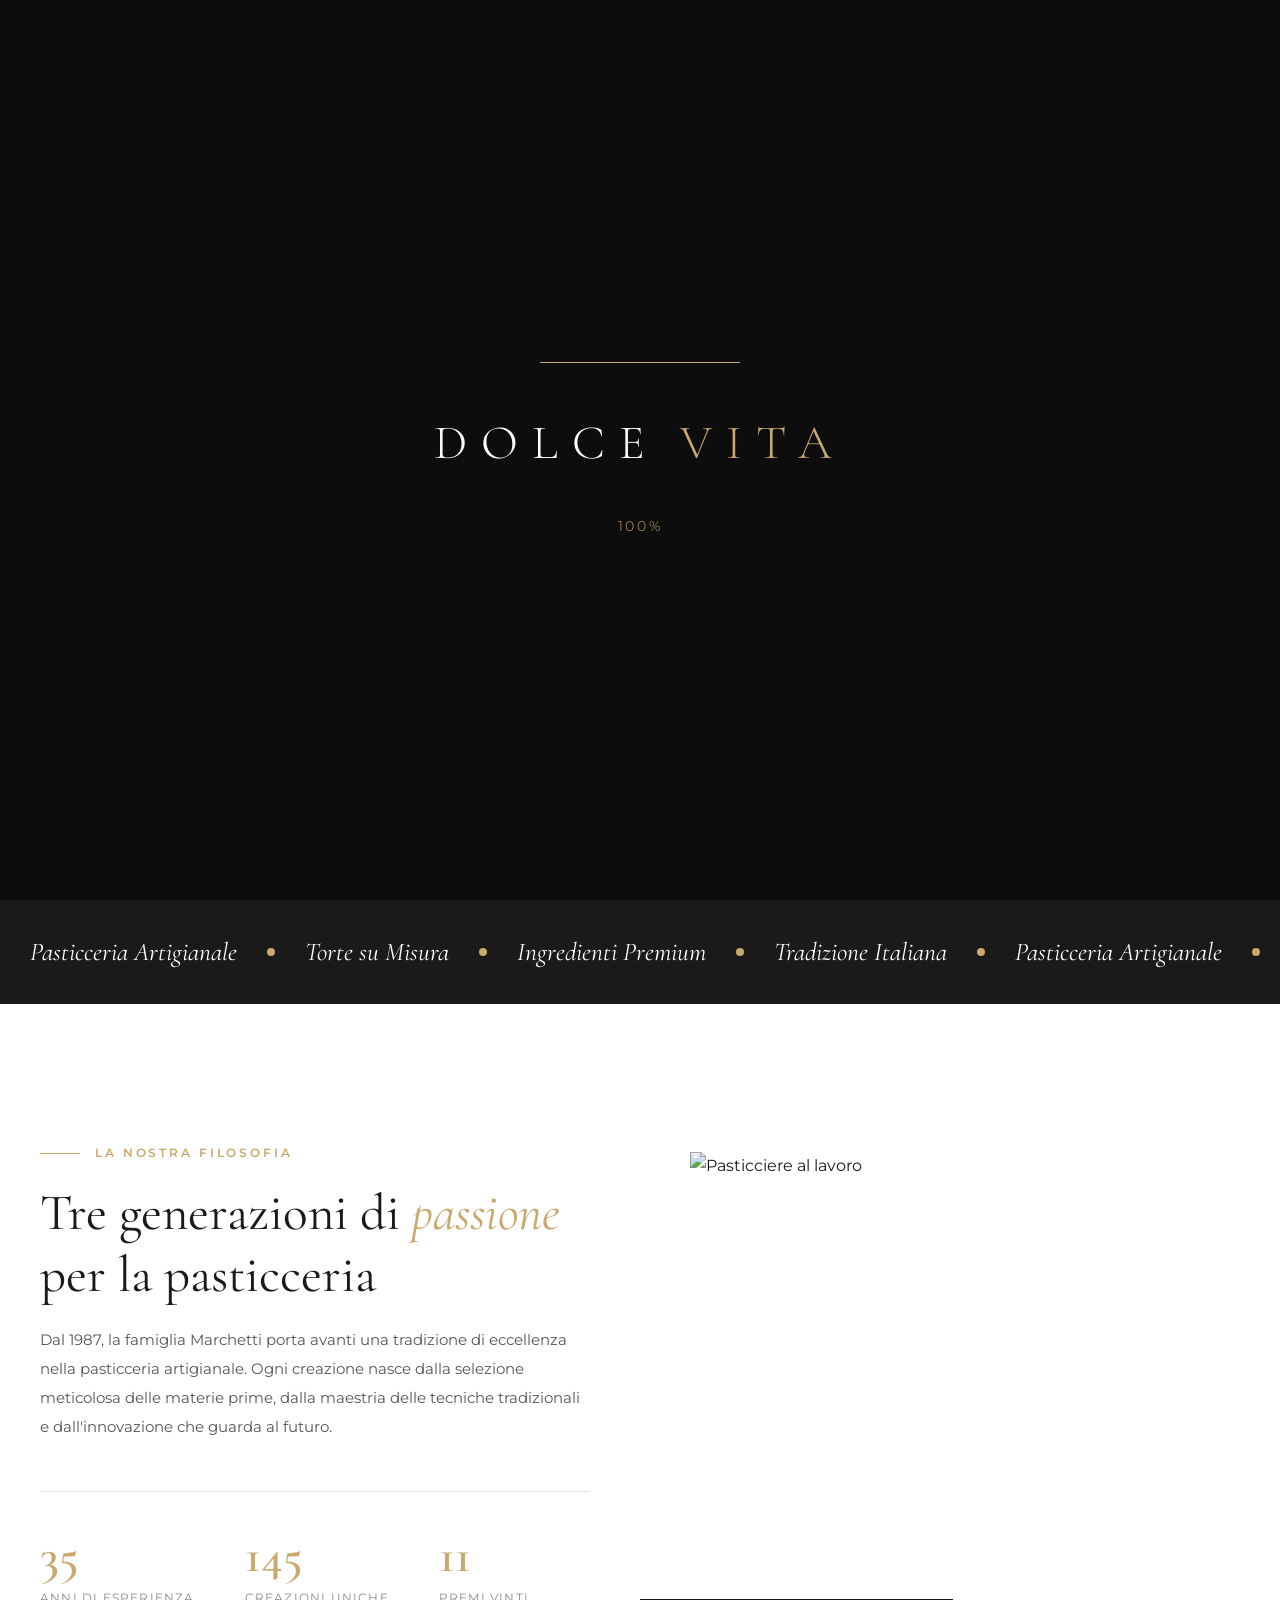
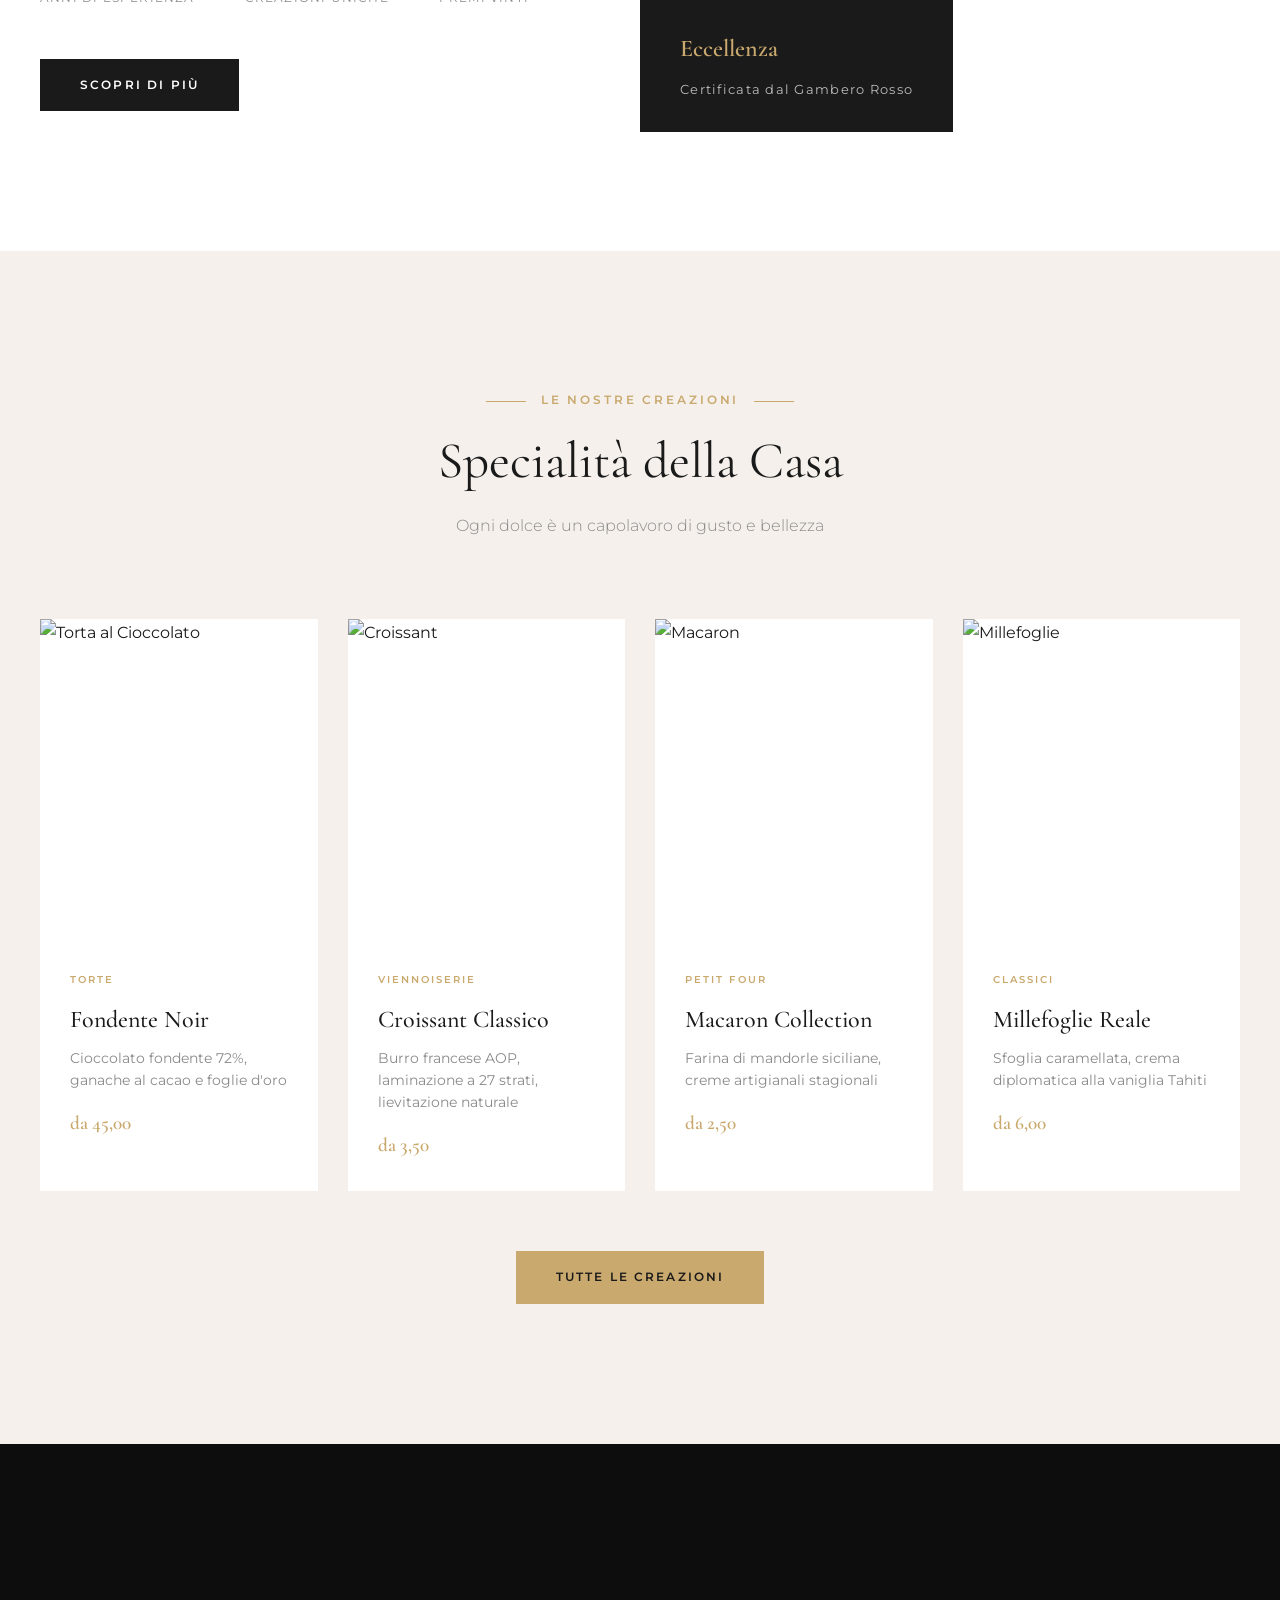
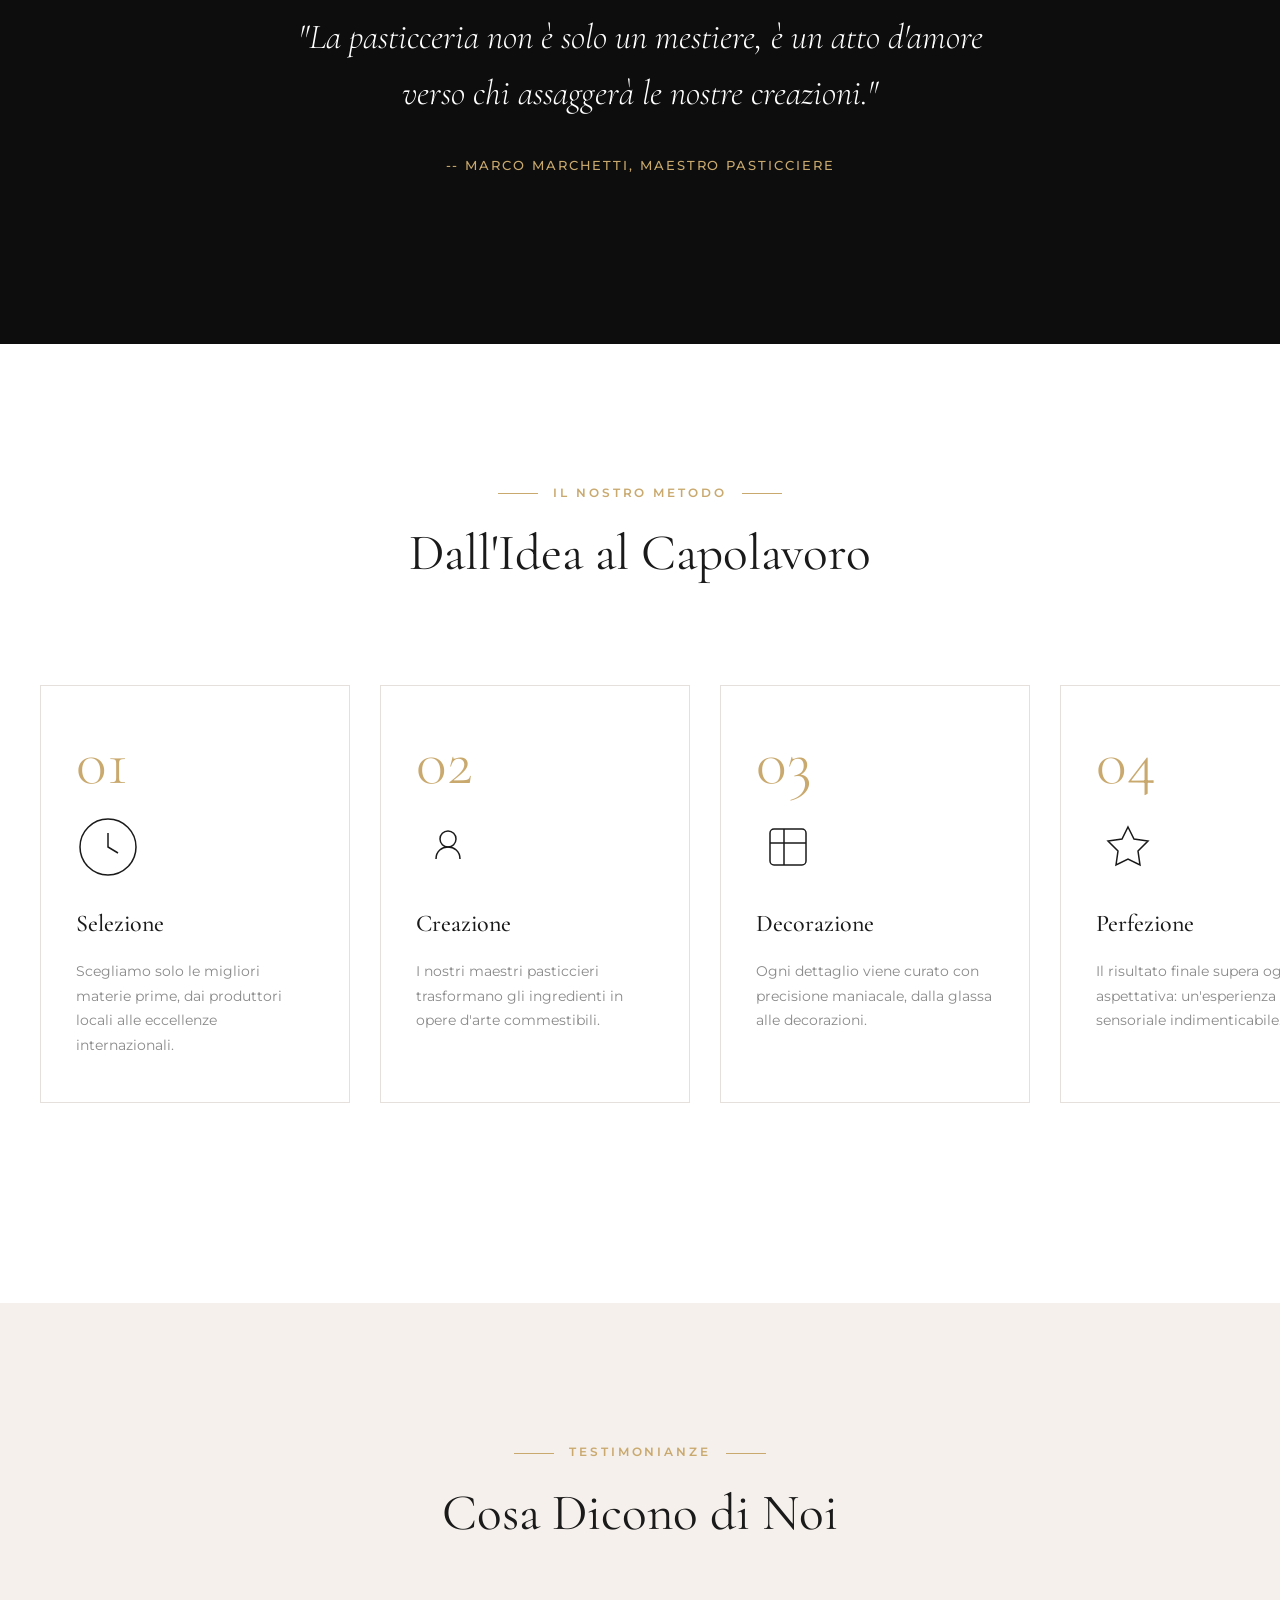
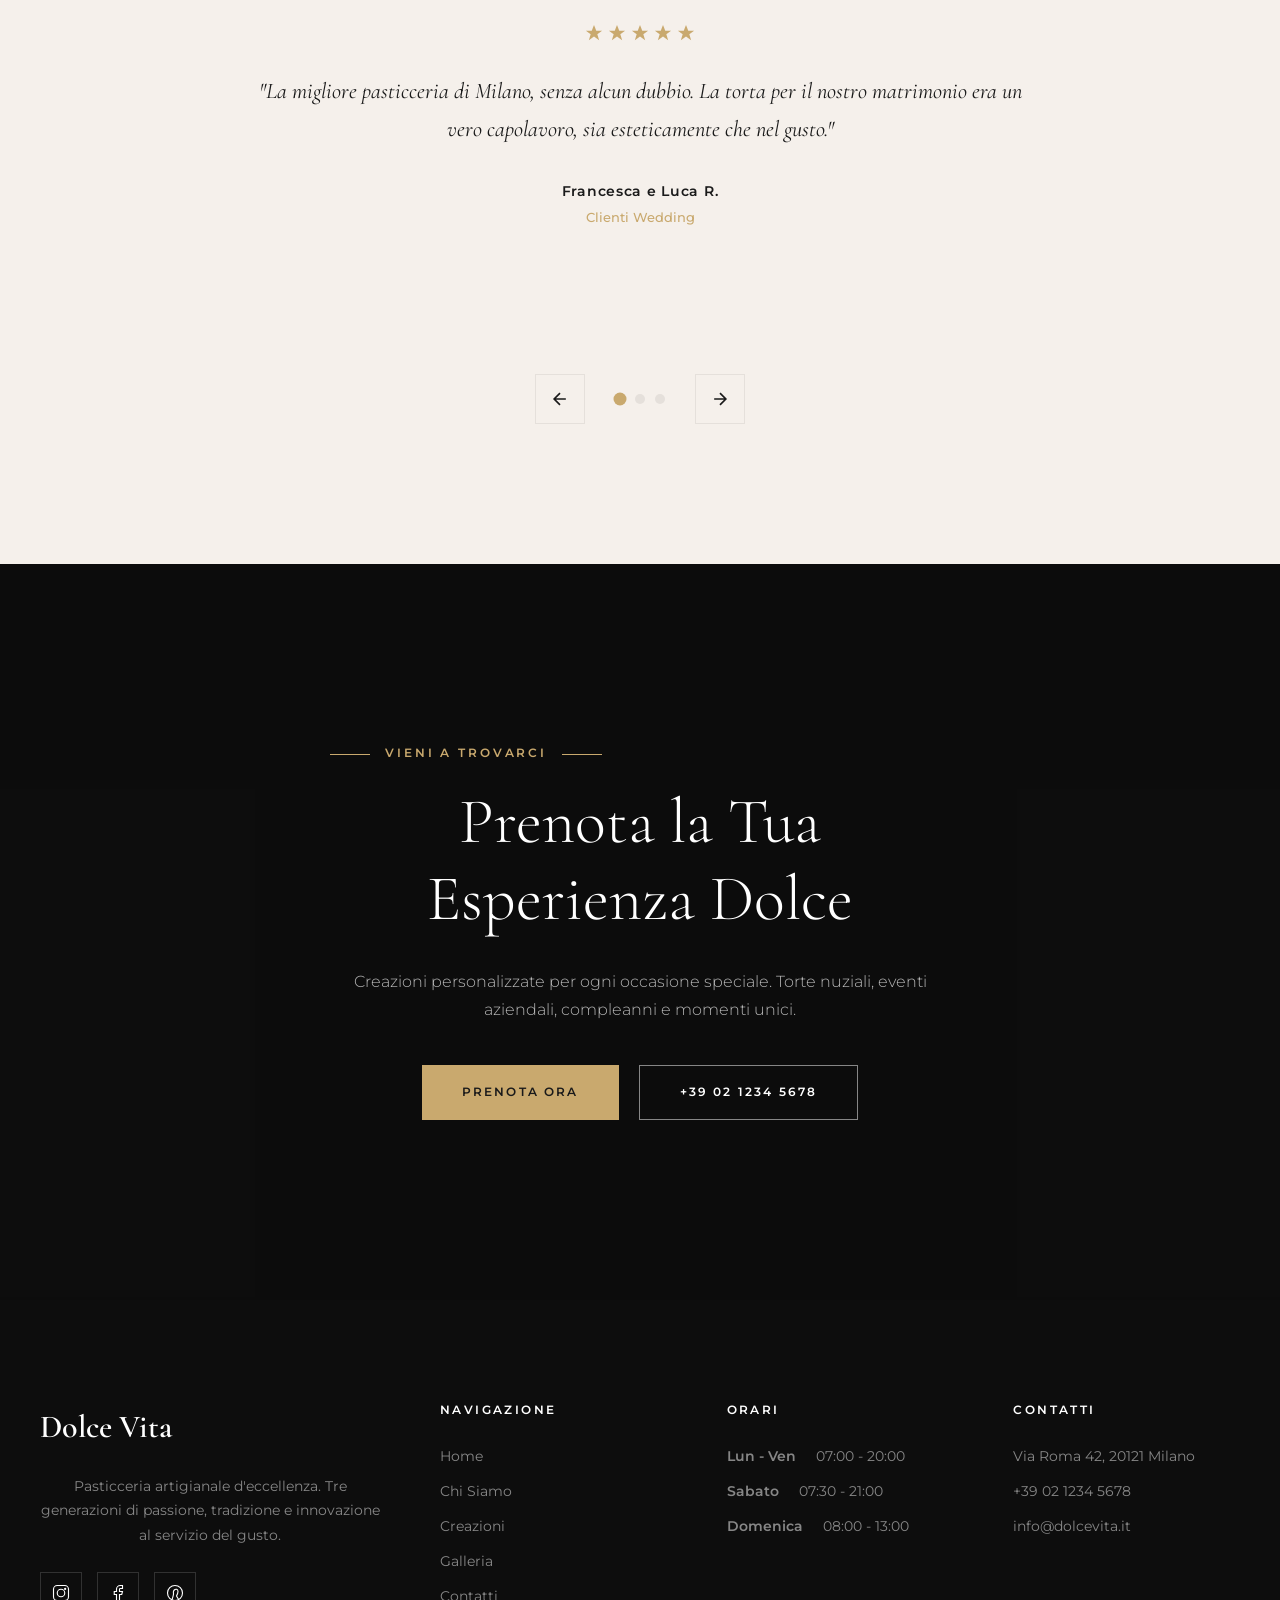
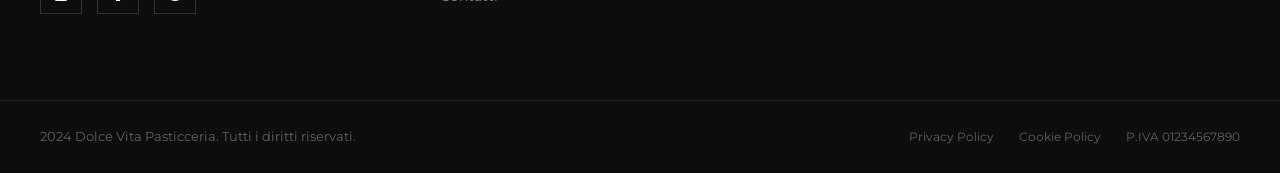
==== commit 38848a1d: "fixing some mobile issues" ====
--- a/index.html
+++ b/index.html
@@ -2,7 +2,7 @@
 <html lang="it">
 <head>
     <meta charset="UTF-8">
-    <meta name="viewport" content="width=device-width, initial-scale=1.0">
+    <meta name="viewport" content="width=device-width, initial-scale=1.0, maximum-scale=1.0, user-scalable=0, viewport-fit=cover">
     <title>Dolce Vita | Pasticceria Artigianale d'Eccellenza</title>
     <link rel="stylesheet" href="css/style.css">
     <link href="https://fonts.googleapis.com/css2?family=Cormorant+Garamond:ital,wght@0,300;0,400;0,500;0,600;0,700;1,300;1,400&family=Montserrat:wght@300;400;500;600;700&display=swap" rel="stylesheet">
--- a/css/style.css
+++ b/css/style.css
@@ -2486,12 +2486,29 @@
     .products-showcase {
         grid-template-columns: 1fr;
         padding: 0 25px;
+        justify-items: center;
+    }
+    .product-card {
+        width: 100%;
+        max-width: 400px;
+    }
+    .product-info {
+        text-align: center;
     }
     .menu-grid {
         grid-template-columns: 1fr;
     }
     .values-grid {
         grid-template-columns: 1fr;
+        justify-items: center;
+    }
+    .value-card {
+        text-align: center;
+        max-width: 100%;
+    }
+    .value-number {
+        margin-left: auto;
+        margin-right: auto;
     }
     .team-grid {
         grid-template-columns: 1fr;
@@ -2502,6 +2519,11 @@
     .about-stats {
         flex-direction: column;
         gap: 30px;
+        justify-content: center;
+        align-items: center;
+    }
+    .stat-item {
+        text-align: center;
     }
     .hero-title .title-word {
         font-size: clamp(2.5rem, 10vw, 4rem);
@@ -2512,6 +2534,9 @@
     }
     .contact-form {
         padding: 30px;
+    }
+    .contact-info-col {
+        text-align: center;
     }
     .footer-bottom .container {
         flex-direction: column;
@@ -2533,17 +2558,25 @@
         grid-template-columns: 1fr !important;
         min-width: auto !important;
         padding: 20px 0 40px 0 !important;
+        justify-items: center;
     }
     .process-card {
         min-width: auto !important;
         max-width: 100% !important;
         padding: 35px 20px !important;
+        text-align: center;
+        width: 100%;
     }
     .process-track {
         overflow-x: visible !important;
         padding: 0 !important;
         width: 100% !important;
         overflow: visible !important;
+        display: flex;
+        justify-content: center;
+    }
+    .process-icon {
+        margin: 0 auto;
     }
     .section-process {
         overflow: visible !important;
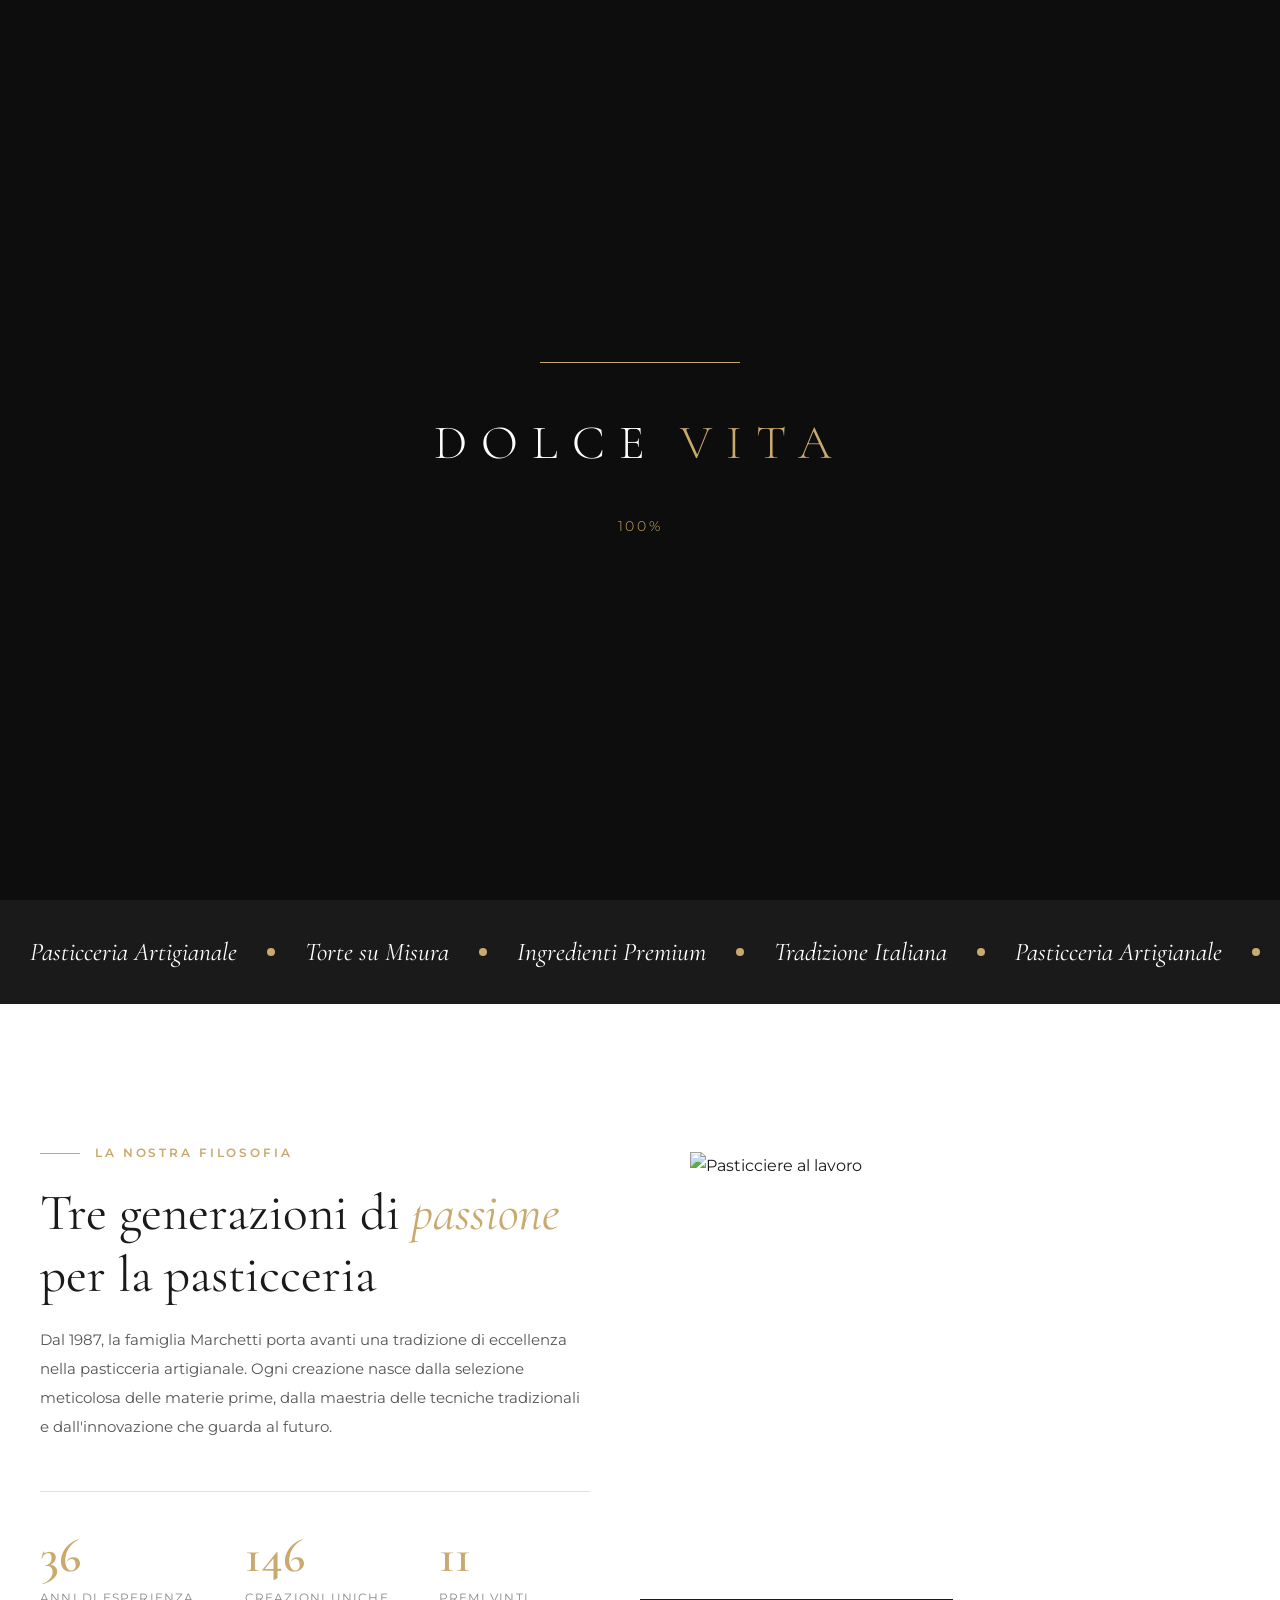
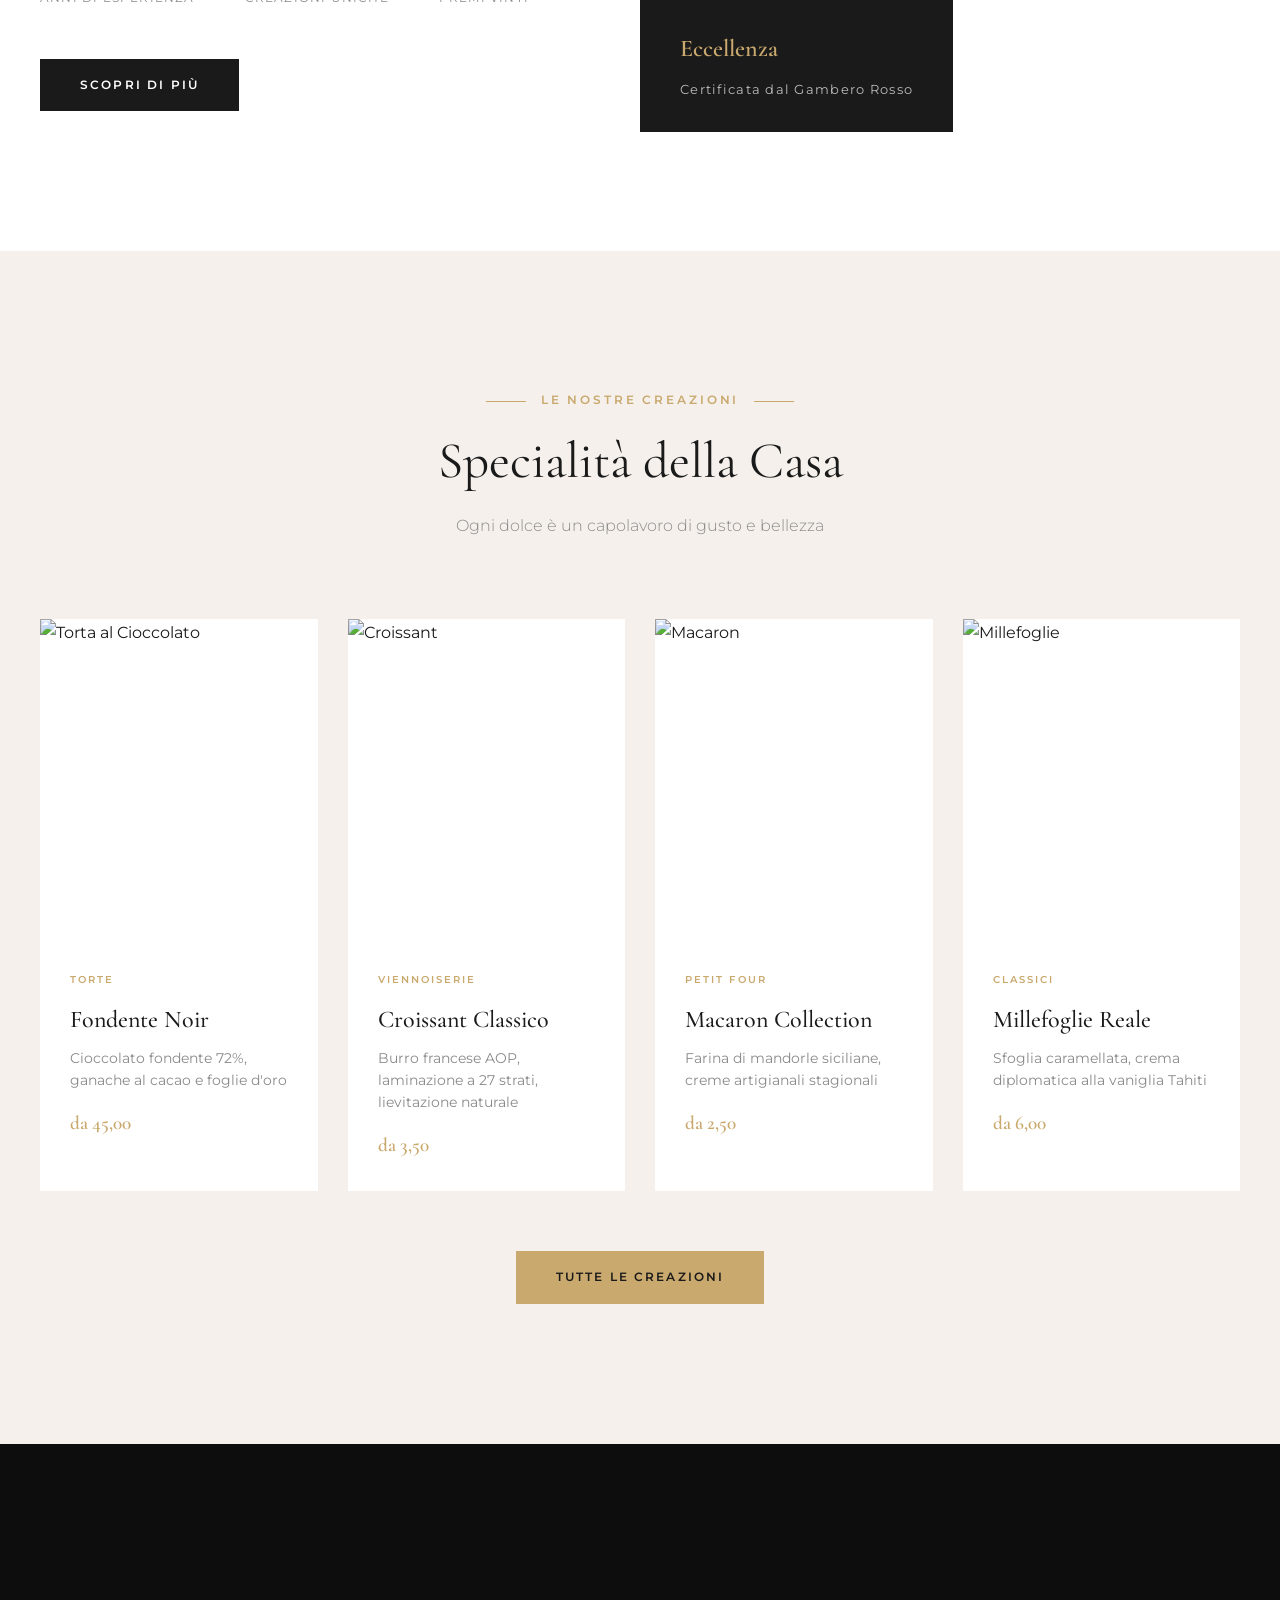
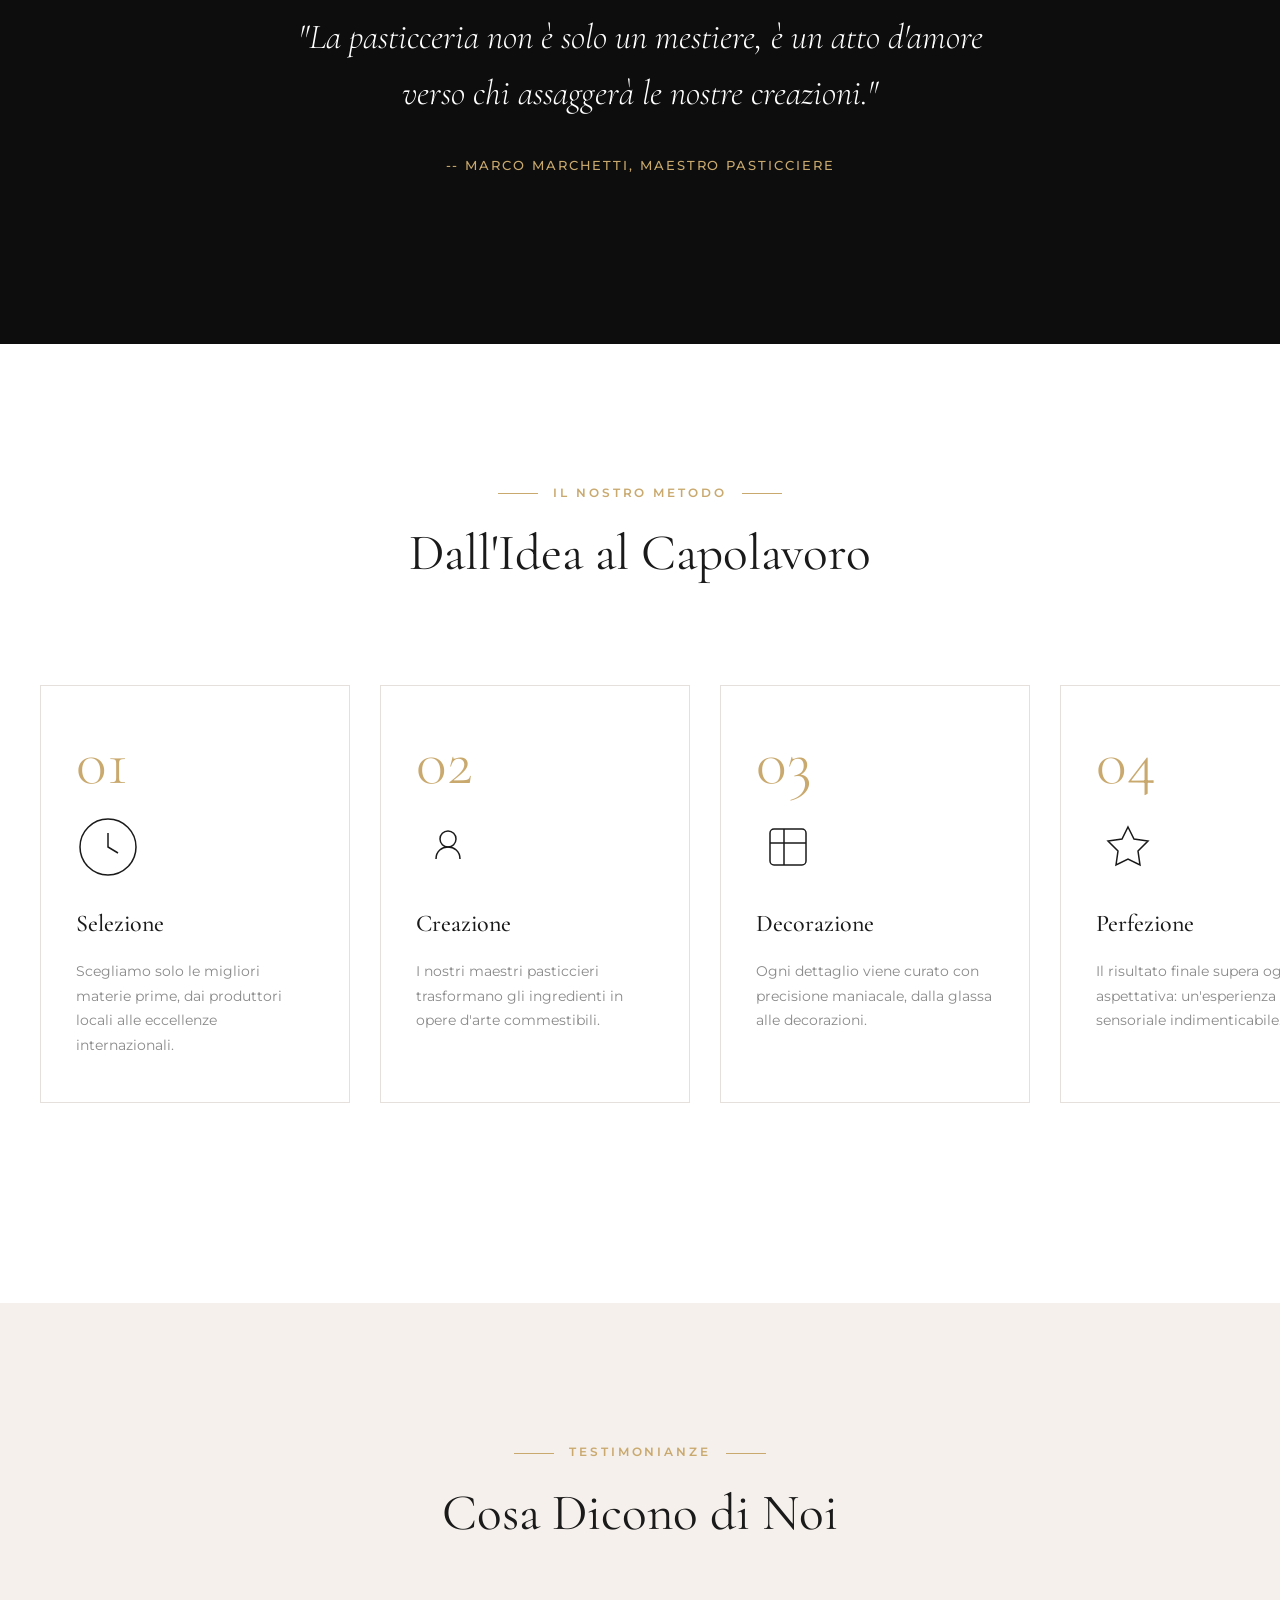
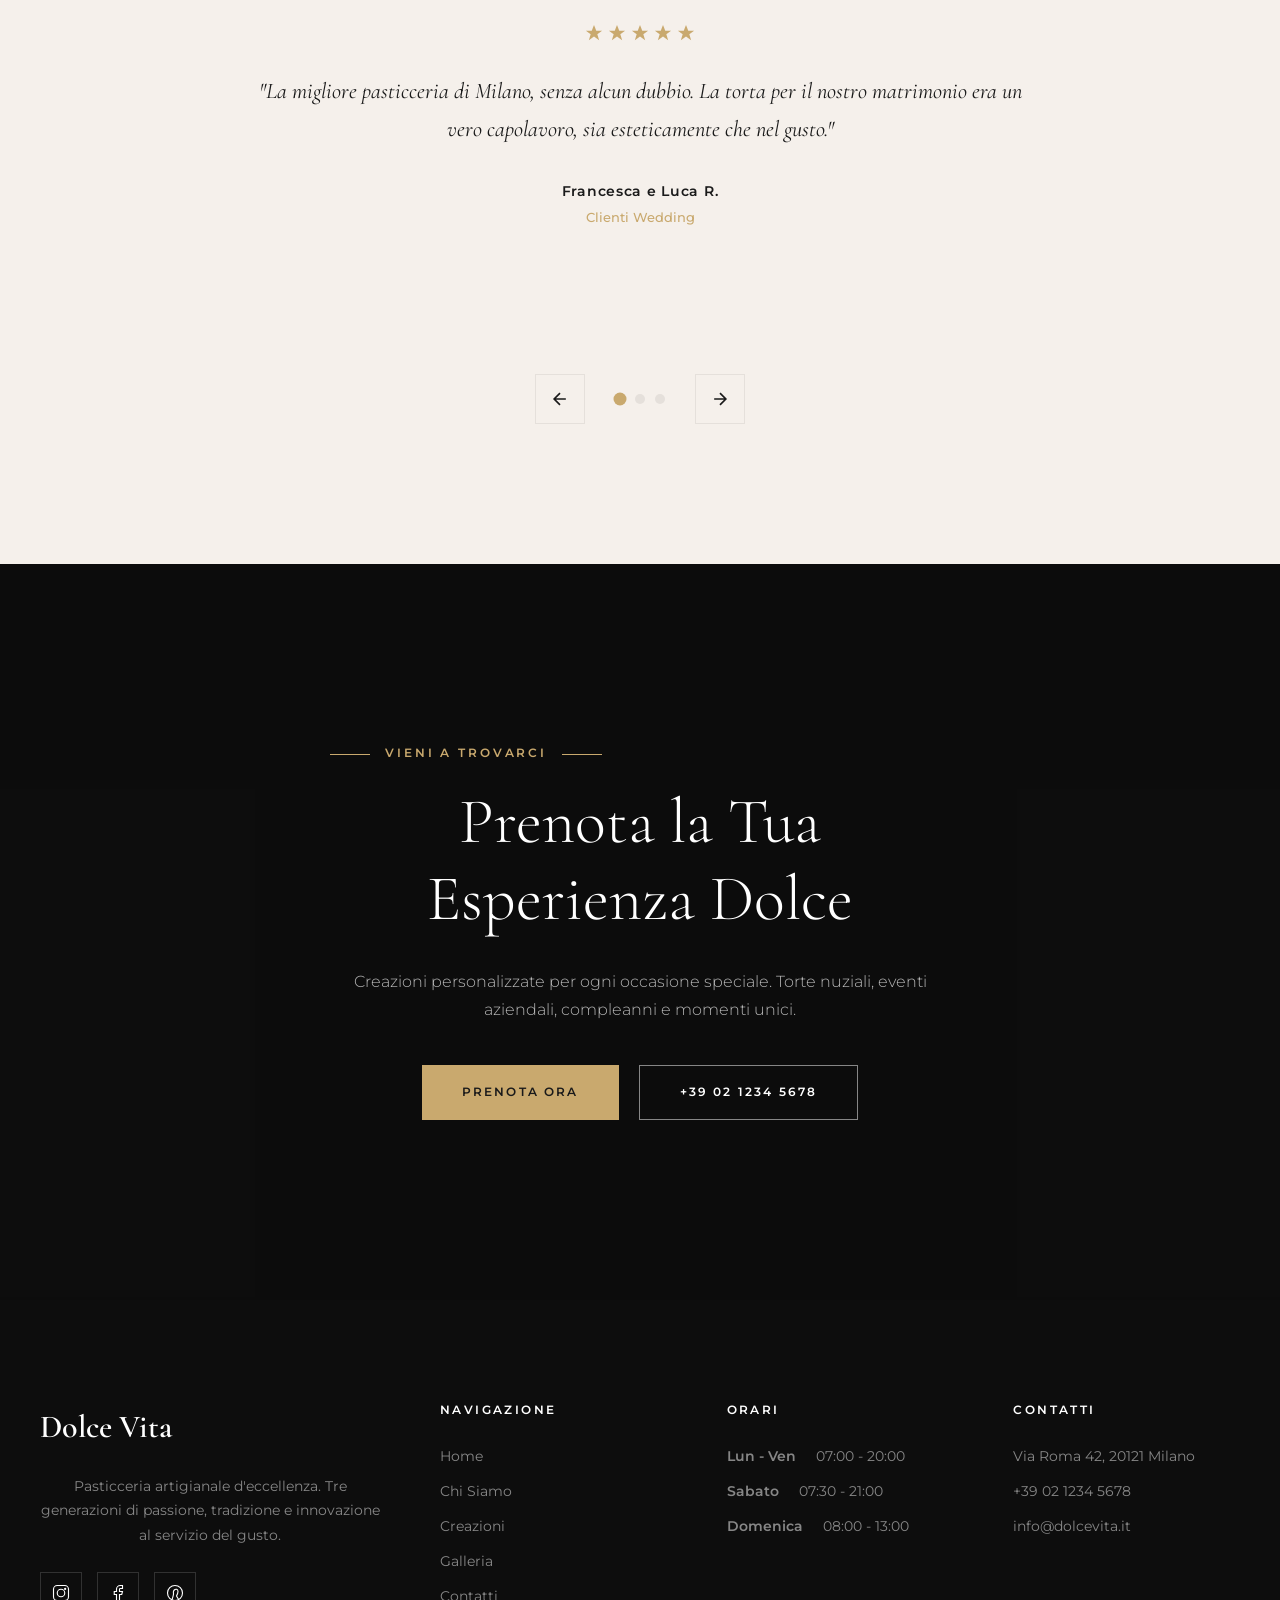
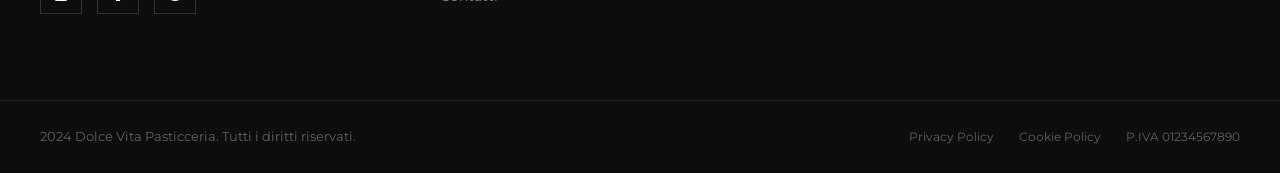
==== commit 1791eb0c: "removed magnetic buttons" ====
--- a/index.html
+++ b/index.html
@@ -37,7 +37,7 @@
                 <li><a href="gallery.html" class="nav-link" data-text="Galleria">Galleria</a></li>
                 <li><a href="contact.html" class="nav-link" data-text="Contatti">Contatti</a></li>
             </ul>
-            <a href="contact.html" class="nav-cta magnetic-btn">
+            <a href="contact.html" class="nav-cta">
                 <span>Prenota</span>
             </a>
             <button class="menu-toggle" id="menuToggle" aria-label="Menu">
@@ -84,8 +84,8 @@
             </h1>
             <p class="hero-subtitle reveal-up">Dove ogni creazione racconta una storia di passione, tradizione e sapori autentici dal 1987</p>
             <div class="hero-actions reveal-up" data-delay="0.6">
-                <a href="menu.html" class="btn btn-primary magnetic-btn"><span>Scopri le Creazioni</span></a>
-                <a href="about.html" class="btn btn-outline magnetic-btn"><span>La Nostra Storia</span></a>
+                <a href="menu.html" class="btn btn-primary"><span>Scopri le Creazioni</span></a>
+                <a href="about.html" class="btn btn-outline"><span>La Nostra Storia</span></a>
             </div>
         </div>
         
@@ -154,7 +154,7 @@
                             <span class="stat-label">Premi Vinti</span>
                         </div>
                     </div>
-                    <a href="about.html" class="btn btn-dark magnetic-btn reveal-up"><span>Scopri di Pi&ugrave;</span></a>
+                    <a href="about.html" class="btn btn-dark reveal-up"><span>Scopri di Pi&ugrave;</span></a>
                 </div>
                 <div class="about-teaser-right">
                     <div class="image-reveal reveal-image">
@@ -241,7 +241,7 @@
             </div>
         </div>
         <div class="container" style="text-align:center; margin-top: 60px;">
-            <a href="menu.html" class="btn btn-primary magnetic-btn reveal-up"><span>Tutte le Creazioni</span></a>
+            <a href="menu.html" class="btn btn-primary reveal-up"><span>Tutte le Creazioni</span></a>
         </div>
     </section>
 
@@ -396,8 +396,8 @@
             <h2 class="cta-title reveal-up">Prenota la Tua<br>Esperienza Dolce</h2>
             <p class="cta-text reveal-up">Creazioni personalizzate per ogni occasione speciale. Torte nuziali, eventi aziendali, compleanni e momenti unici.</p>
             <div class="cta-actions reveal-up">
-                <a href="contact.html" class="btn btn-gold magnetic-btn"><span>Prenota Ora</span></a>
-                <a href="tel:+390212345678" class="btn btn-outline-light magnetic-btn"><span>+39 02 1234 5678</span></a>
+                <a href="contact.html" class="btn btn-gold"><span>Prenota Ora</span></a>
+                <a href="tel:+390212345678" class="btn btn-outline-light"><span>+39 02 1234 5678</span></a>
             </div>
         </div>
     </section>
@@ -411,13 +411,13 @@
                         <h3 class="footer-logo">Dolce Vita</h3>
                         <p>Pasticceria artigianale d'eccellenza. Tre generazioni di passione, tradizione e innovazione al servizio del gusto.</p>
                         <div class="footer-social">
-                            <a href="#" class="social-link magnetic-btn" aria-label="Instagram">
+                            <a href="#" class="social-link" aria-label="Instagram">
                                 <svg viewBox="0 0 24 24" fill="none" stroke="currentColor" stroke-width="1.5"><rect x="2" y="2" width="20" height="20" rx="5"/><circle cx="12" cy="12" r="5"/><circle cx="17.5" cy="6.5" r="1.5" fill="currentColor" stroke="none"/></svg>
                             </a>
-                            <a href="#" class="social-link magnetic-btn" aria-label="Facebook">
+                            <a href="#" class="social-link" aria-label="Facebook">
                                 <svg viewBox="0 0 24 24" fill="none" stroke="currentColor" stroke-width="1.5"><path d="M18 2h-3a5 5 0 00-5 5v3H7v4h3v8h4v-8h3l1-4h-4V7a1 1 0 011-1h3z"/></svg>
                             </a>
-                            <a href="#" class="social-link magnetic-btn" aria-label="Pinterest">
+                            <a href="#" class="social-link" aria-label="Pinterest">
                                 <svg viewBox="0 0 24 24" fill="none" stroke="currentColor" stroke-width="1.5"><circle cx="12" cy="12" r="10"/><path d="M8 21c1-3 2-6 2-8 0-2-1-3 1-5s5-1 5 2c0 2-1 4-2 6l3 5"/></svg>
                             </a>
                         </div>
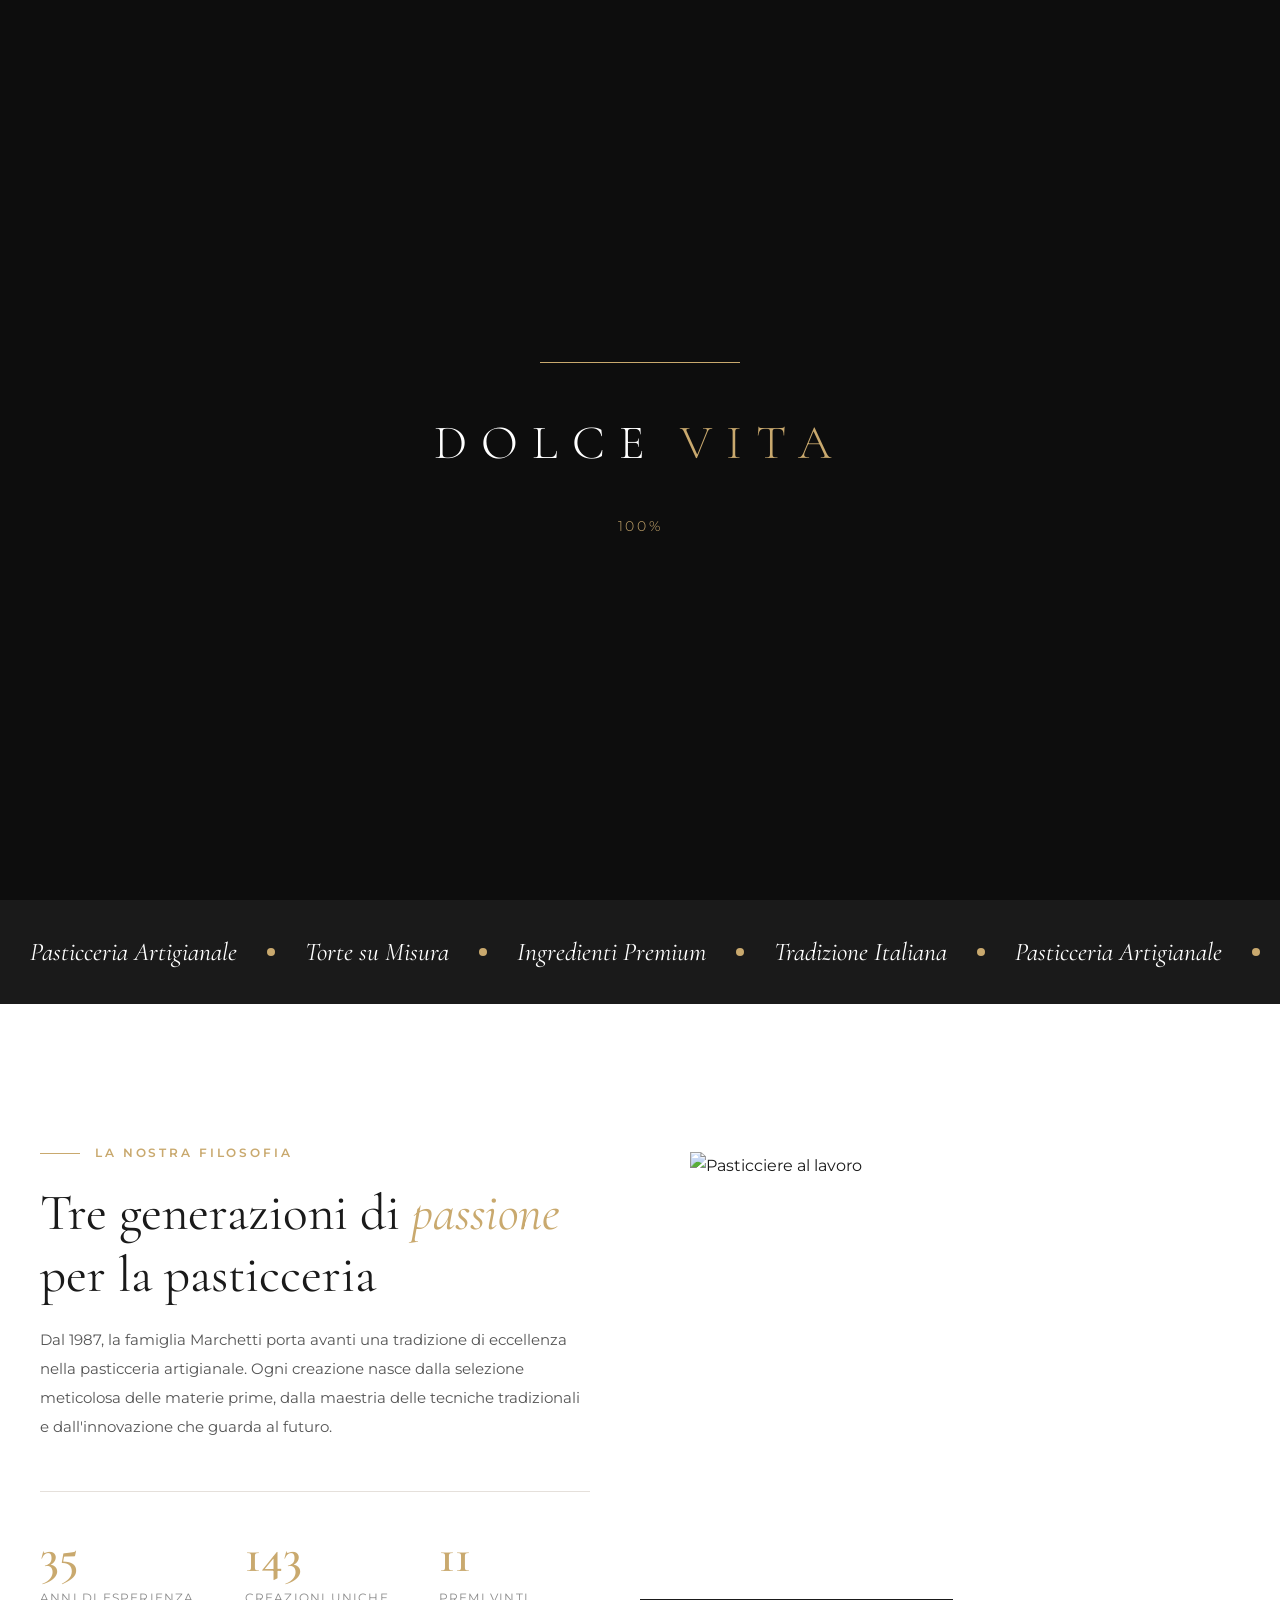
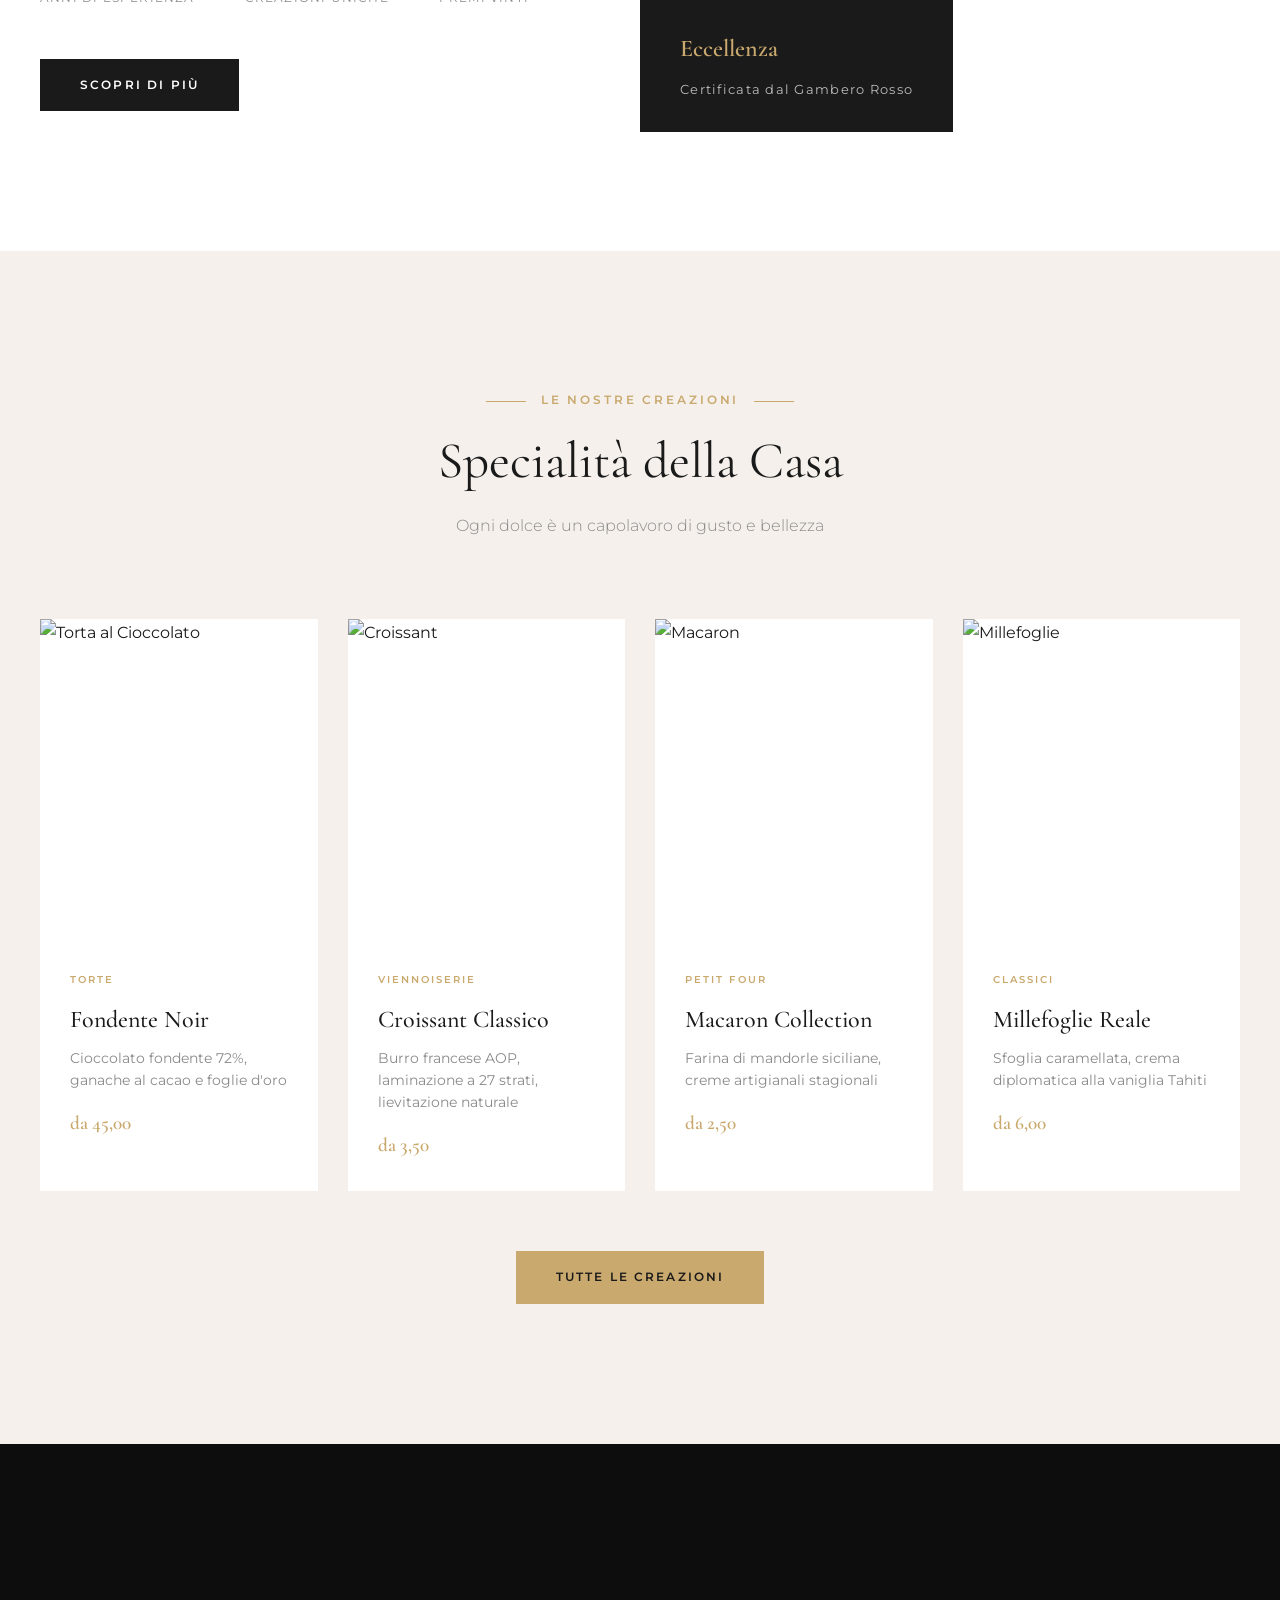
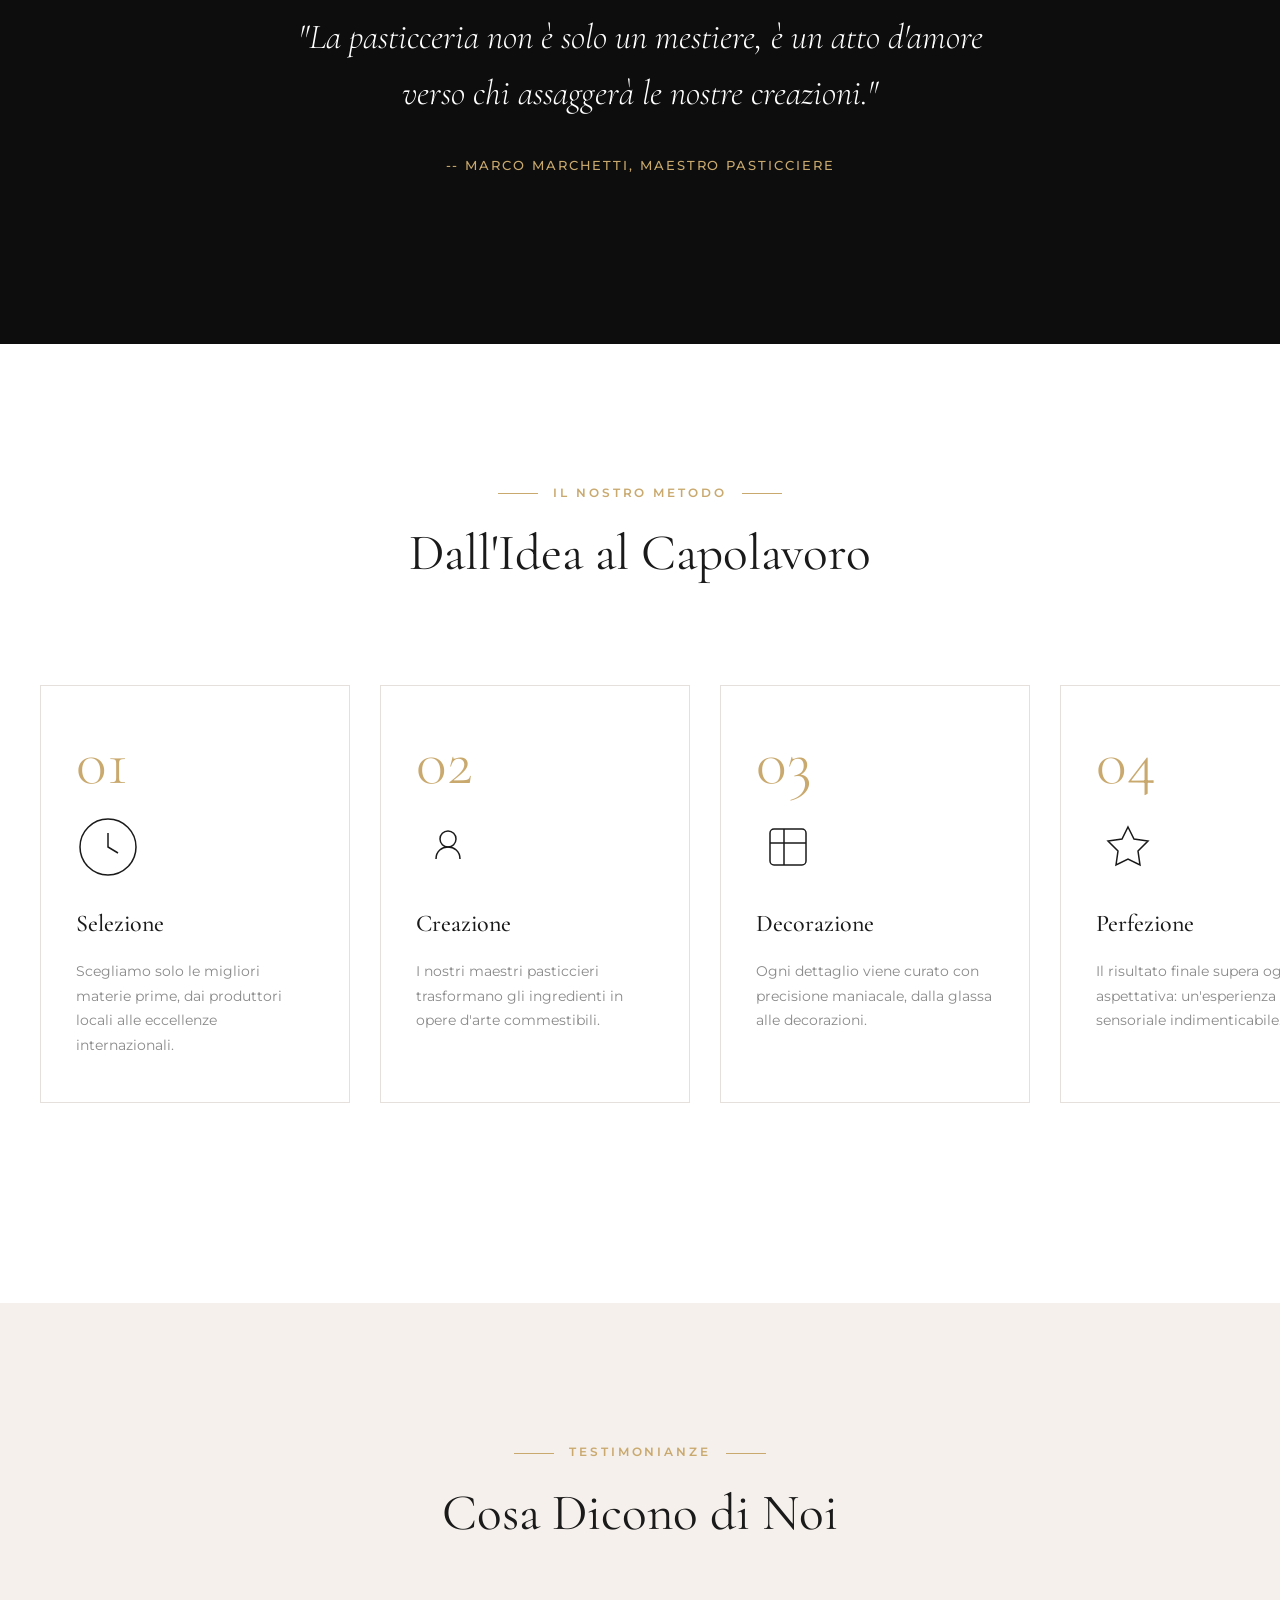
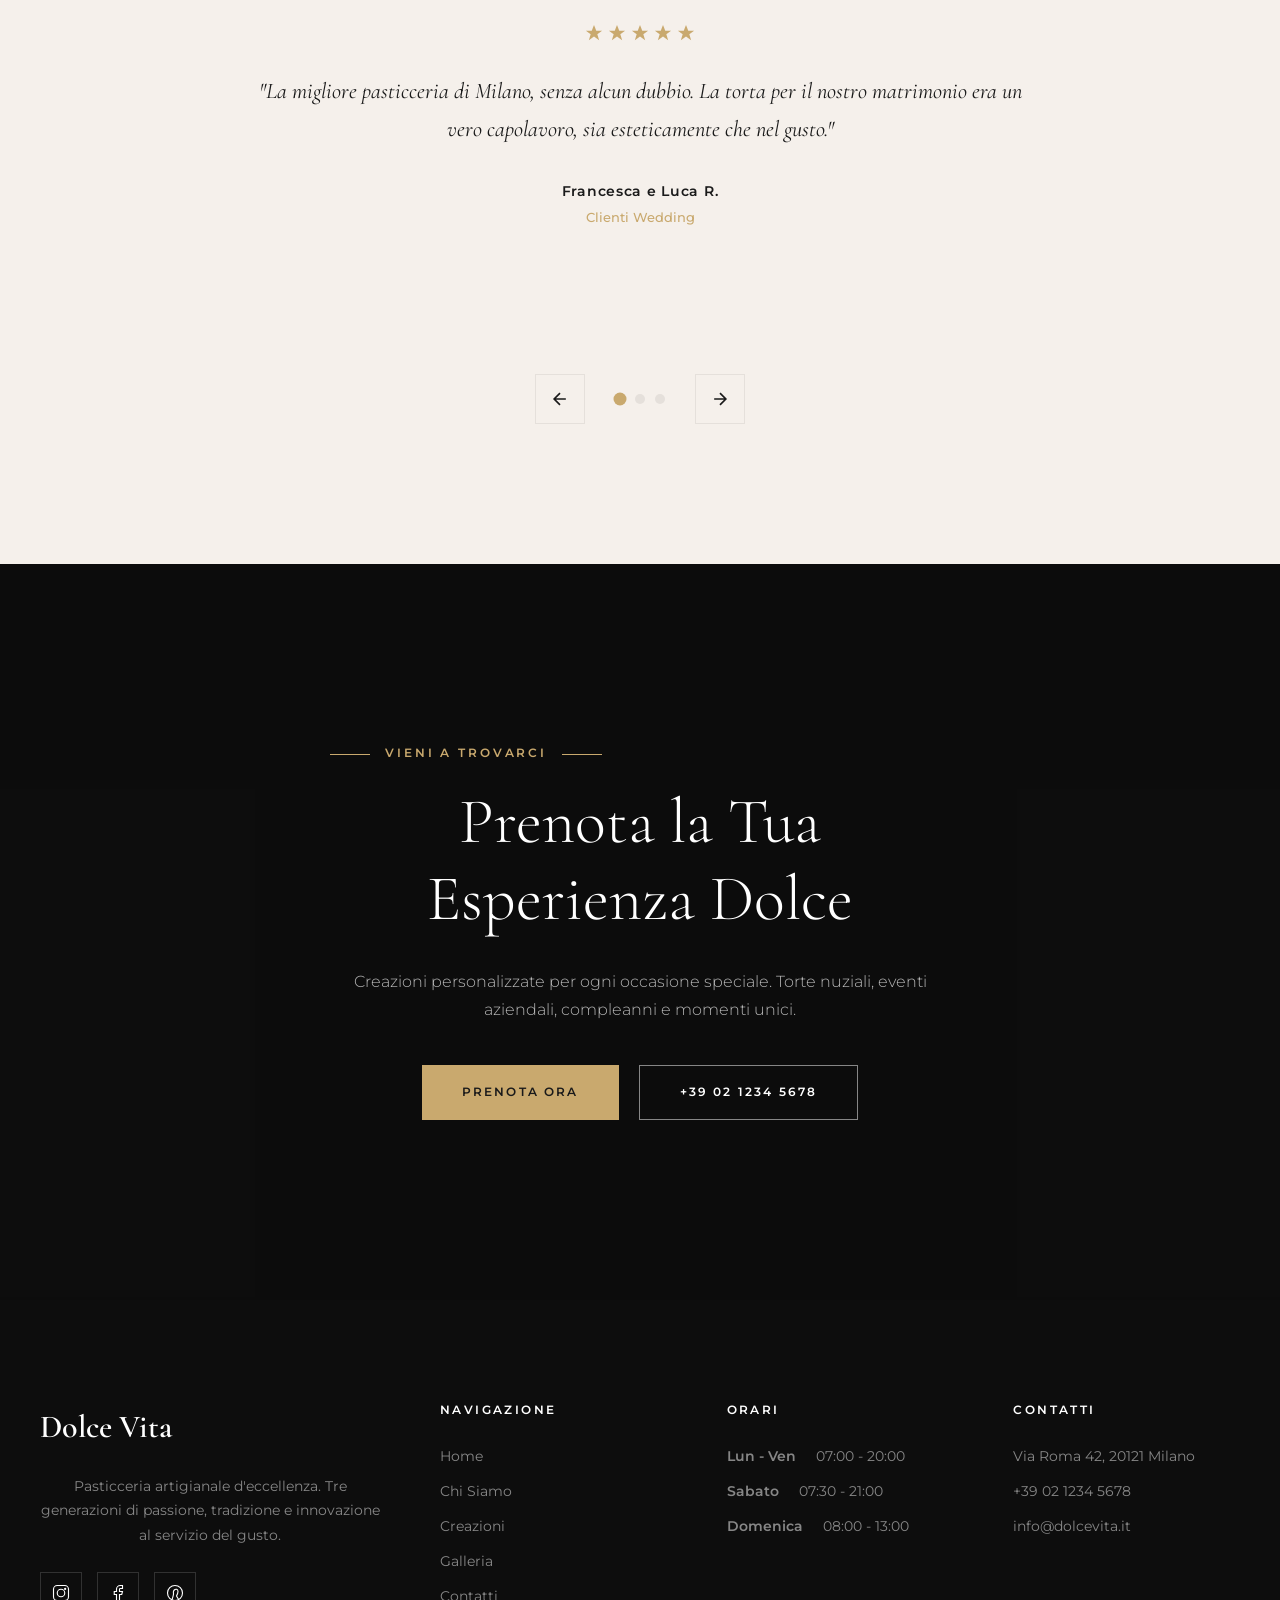
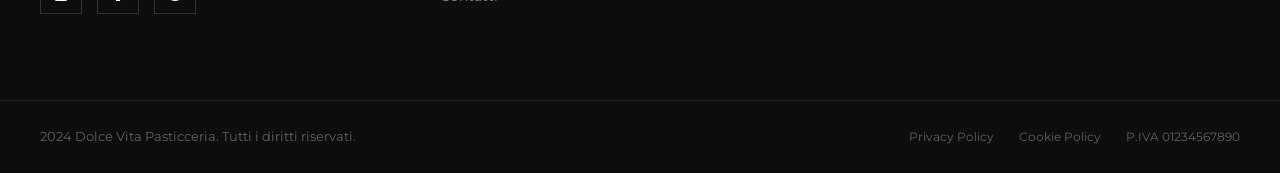
==== commit f30ae6e1: "small fixes" ====
--- a/index.html
+++ b/index.html
@@ -88,17 +88,6 @@
                 <a href="about.html" class="btn btn-outline"><span>La Nostra Storia</span></a>
             </div>
         </div>
-        
-        <div class="hero-float-badge">
-            <div class="badge-inner">
-                <svg viewBox="0 0 100 100" class="badge-svg">
-                    <path id="curve" d="M 50,50 m -37,0 a 37,37 0 1,1 74,0 a 37,37 0 1,1 -74,0" fill="none"/>
-                    <text>
-                        <textPath href="#curve">ECCELLENZA ARTIGIANALE * DAL 1987 * </textPath>
-                    </text>
-                </svg>
-            </div>
-        </div>
     </section>
 
     <!-- MARQUEE -->
--- a/css/style.css
+++ b/css/style.css
@@ -101,12 +101,16 @@
 }
 
 
+html, body {
+    overflow-x: hidden;
+    width: 100%;
+}
+
 body {
     font-family: var(--font-body);
     color: var(--color-dark);
     background-color: var(--color-darker);
     line-height: 1.7;
-    overflow-x: hidden;
     transition: background-color 0.6s ease;
 }
 
@@ -540,6 +544,7 @@
     inset: -10%;
     background-size: cover;
     background-position: center;
+    filter: blur(5px);
     will-change: transform;
     transition: transform 0.1s linear;
 }
@@ -1310,6 +1315,7 @@
     max-width: 800px;
     margin: 60px auto 0;
     min-height: 300px;
+    overflow: hidden;
 }
 
 .testimonial-slide {
@@ -2568,10 +2574,10 @@
         width: 100%;
     }
     .process-track {
-        overflow-x: visible !important;
+        overflow-x: hidden !important;
         padding: 0 !important;
         width: 100% !important;
-        overflow: visible !important;
+        overflow: hidden !important;
         display: flex;
         justify-content: center;
     }
@@ -2579,7 +2585,7 @@
         margin: 0 auto;
     }
     .section-process {
-        overflow: visible !important;
+        overflow: hidden !important;
     }
     .story-image-secondary {
         position: relative;
